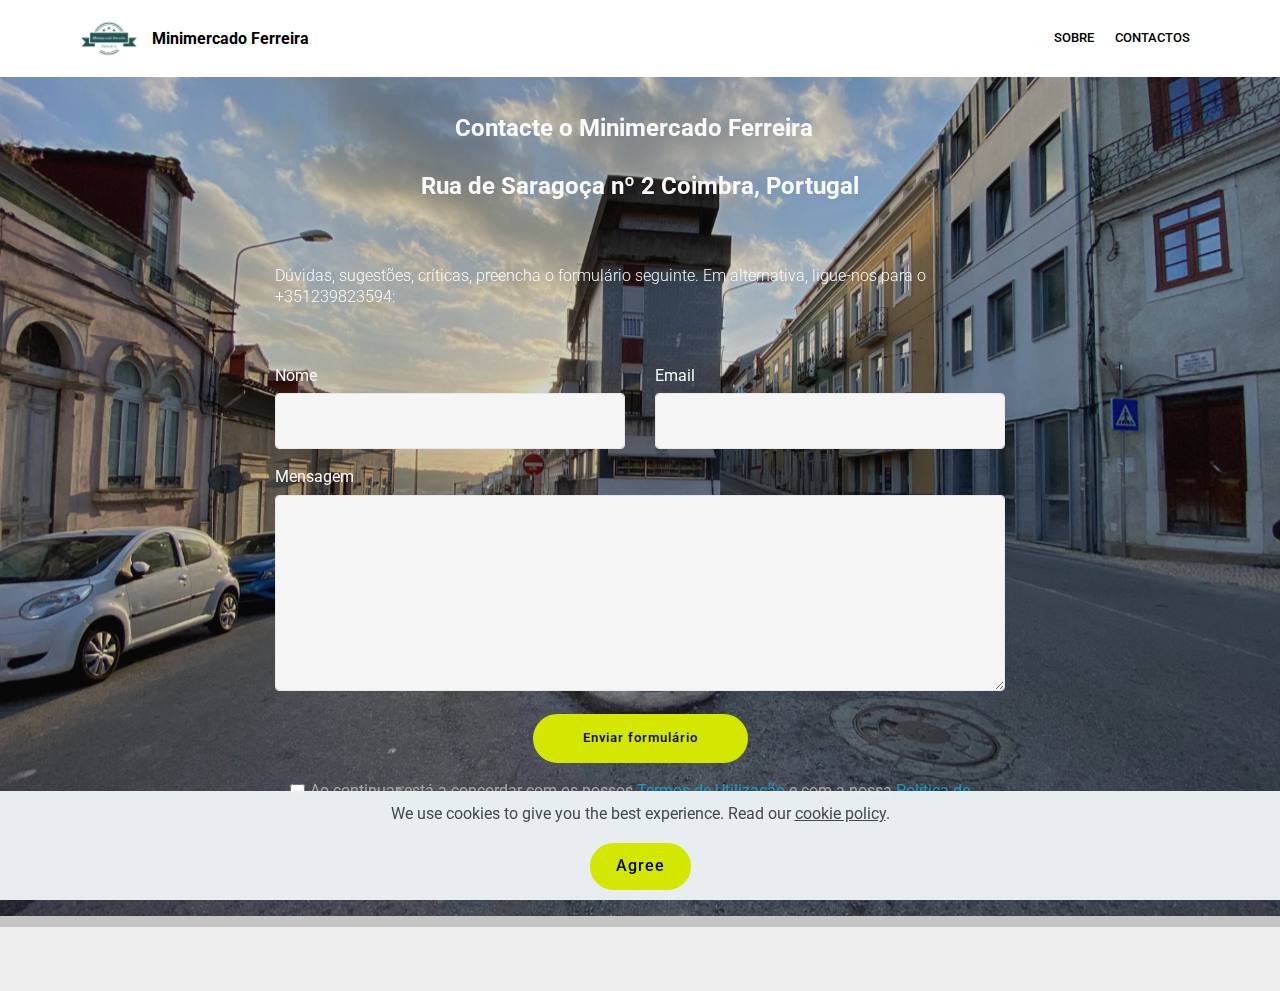
==== contactos.html @ 18414976 "google" ====
<!DOCTYPE html>
<html lang="pt"   >
<head>
  
  <meta charset="UTF-8">
  <meta http-equiv="X-UA-Compatible" content="IE=edge">
  
  <meta name="twitter:card" content="summary_large_image"/>
  <meta name="twitter:image:src" content="">
  <meta property="og:image" content="">
  <meta name="twitter:title" content="Minimercado Ferreira - Contactos">
  <meta name="viewport" content="width=device-width, initial-scale=1, minimum-scale=1">
  <link rel="shortcut icon" href="assets/images/img-8431-128x131.png" type="image/x-icon">
  <meta name="description" content="Contacte o Minimercado Ferreira - vegetais e fruta fresca, selecção de artigos de conveniência - perto de si. Rua de Saragoça 2 Coimbra">
  
  
  <title>Minimercado Ferreira - Contactos</title>
  <link rel="stylesheet" href="assets/bootstrap/css/bootstrap.min.css">
  <link rel="stylesheet" href="assets/bootstrap/css/bootstrap-grid.min.css">
  <link rel="stylesheet" href="assets/bootstrap/css/bootstrap-reboot.min.css">
  <link rel="stylesheet" href="assets/web/assets/gdpr-plugin/gdpr-styles.css">
  <link rel="stylesheet" href="assets/tether/tether.min.css">
  <link rel="stylesheet" href="assets/animatecss/animate.min.css">
  <link rel="stylesheet" href="assets/dropdown/css/style.css">
  <link rel="stylesheet" href="assets/theme/css/style.css">
  <link rel="preload" href="https://fonts.googleapis.com/css?family=Roboto:100,100i,300,300i,400,400i,500,500i,700,700i,900,900i&display=swap" as="style" onload="this.onload=null;this.rel='stylesheet'">
  <noscript><link rel="stylesheet" href="https://fonts.googleapis.com/css?family=Roboto:100,100i,300,300i,400,400i,500,500i,700,700i,900,900i&display=swap"></noscript>
  <link rel="preload" as="style" href="assets/mobirise/css/mbr-additional.css"><link rel="stylesheet" href="assets/mobirise/css/mbr-additional.css" type="text/css">
  
  
  
  
</head>
<body>

<section id='top-1'></section>



<!-- Analytics -->
 || [];
  function gtag(){dataLayer.push(arguments);}
  gtag('js', new Date());

  gtag('config', 'UA-157973566-1');
</script>
<!-- Google tag (gtag.js) -->
<script async src="https://www.googletagmanager.com/gtag/js?id=G-507NRB692E"></script>
<script>
  window.dataLayer = window.dataLayer || [];
  function gtag(){dataLayer.push(arguments);}
  gtag('js', new Date());

  gtag('config', 'G-507NRB692E');
</script>
<!-- /Analytics -->


  
  <section class="menu cid-qUtiykoFNK" once="menu" id="menu1-z">

    

    <nav class="navbar navbar-expand beta-menu navbar-dropdown align-items-center navbar-fixed-top navbar-toggleable-sm">
        <button class="navbar-toggler navbar-toggler-right" type="button" data-toggle="collapse" data-target="#navbarSupportedContent" aria-controls="navbarSupportedContent" aria-expanded="false" aria-label="Toggle navigation">
            <div class="hamburger">
                <span></span>
                <span></span>
                <span></span>
                <span></span>
            </div>
        </button>
        <div class="menu-logo">
            <div class="navbar-brand">
                <span class="navbar-logo">
                    <a href="index.html">
                         <img src="assets/images/img-8431-120x123.jpg" alt="Jejum Intermitente - Viver melhor sem dietas" title="Jejum Intermitente" style="height: 3.8rem;">
                    </a>
                </span>
                <span class="navbar-caption-wrap"><a class="navbar-caption text-black text-primary display-7" href="index.html">Minimercado Ferreira</a></span>
            </div>
        </div>
        <div class="collapse navbar-collapse" id="navbarSupportedContent">
            <ul class="navbar-nav nav-dropdown nav-right" data-app-modern-menu="true"><li class="nav-item">
                    <a class="nav-link link text-black display-4" href="https://mobirise.com">
                        </a>
                </li><li class="nav-item"><a class="nav-link link text-black display-4" href="https://mobirise.com">
                        </a></li><li class="nav-item"><a class="nav-link link text-black display-4" href="sobre.html">SOBRE</a></li><li class="nav-item"><a class="nav-link link text-black display-4" href="index.html">CONTACTOS</a></li></ul>
            
        </div>
    </nav>
</section>

<section class="mbr-section form1 cid-qVNMoufsDs mbr-parallax-background" id="form1-14">

    

    <div class="mbr-overlay" style="opacity: 0.2; background-color: rgb(33, 33, 33);">
    </div>
    <div class="container">
        <div class="row justify-content-center">
            <div class="title col-12 col-lg-8">
                <h2 class="mbr-section-title align-center pb-3 mbr-fonts-style display-5"><strong>Contacte o Minimercado Ferreira&nbsp;&nbsp;</strong><br><br><strong>Rua de Saragoça nº 2 Coimbra, Portugal</strong></h2>
                <h3 class="mbr-section-subtitle align-center mbr-light pb-3 mbr-fonts-style display-7"><br><br>Dúvidas, sugestões, críticas, preencha o formulário seguinte. Em alternativa, ligue-nos para o +351239823594:</h3>
            </div>
        </div>
    </div>
    <div class="container">
        <div class="row justify-content-center">
            <div class="media-container-column col-lg-8" data-form-type="formoid">
                    <div data-form-alert="" hidden="">Obrigado por nos contactares! Vamos responder tão breve quanto possível.</div>
            
                    <form class="mbr-form" action="https://mobirise.eu/" method="post" data-form-title="Mobirise Form"><input type="hidden" name="email" data-form-email="true" value="N82cP+bm/SzrfUp+JYvcB7x3hHBi8Z57u+Km4q+0YseP9VHyyh+hgXWK4+dr23GalfWRZd7JsqVVVc5uPX6kGUrAgstg5i/Yxz8sFJfFOpwj3t8RVfpjfH7Fbg05CJ9i">
                        <div class="row row-sm-offset">
                            <div class="col-md-4 multi-horizontal" data-for="name">
                                <div class="form-group">
                                    <label class="form-control-label mbr-fonts-style display-7" for="name-form1-14">Nome</label>
                                    <input type="text" class="form-control" name="name" data-form-field="Name" required="" id="name-form1-14">
                                </div>
                            </div>
                            <div class="col-md-4 multi-horizontal" data-for="email">
                                <div class="form-group">
                                    <label class="form-control-label mbr-fonts-style display-7" for="email-form1-14">Email</label>
                                    <input type="email" class="form-control" name="email" data-form-field="Email" required="" id="email-form1-14">
                                </div>
                            </div>
                            
                        </div>
                        <div class="form-group" data-for="message">
                            <label class="form-control-label mbr-fonts-style display-7" for="message-form1-14">Mensagem</label>
                            <textarea type="text" class="form-control" name="message" rows="7" data-form-field="Message" id="message-form1-14"></textarea>
                        </div>
            
                        <span class="input-group-btn"><button href="" type="submit" class="btn btn-primary btn-form display-4">Enviar formulário</button></span>
                    <span class="gdpr-block">
<label>
<span class="textGDPR display-7" style="color: #a7a7a7"><input type="checkbox" name="gdpr" id="gdpr-form1-14" required="">Ao continuar está a concordar com os nossos <a style="color: #149dcc; text-decoration: none;" href="termos-de-utilizacao.html">Termos de Utilização</a> e com a nossa <a style="color: #149dcc; text-decoration: none;" href="politica-de-privacidade.html"> Política de Privacidade</a>.</span>
</label>
</span></form>
            </div>
        </div>
    </div>
</section><section class="display-7" style="padding: 0;align-items: center;justify-content: center;flex-wrap: wrap;    align-content: center;display: flex;position: relative;height: 4rem;"><a href="https://mobiri.se/674684" style="flex: 1 1;height: 4rem;position: absolute;width: 100%;z-index: 1;"><img alt="" style="height: 4rem;" src="[data-uri]"></a><p style="margin: 0;text-align: center;" class="display-7">Built with Mobirise &#8204;</p><a style="z-index:1" href="https://mobirise.com/website-maker.html">Web Site Maker</a></section><script src="assets/popper/popper.min.js"></script>  <script src="assets/web/assets/jquery/jquery.min.js"></script>  <script src="assets/bootstrap/js/bootstrap.min.js"></script>  <script src="assets/web/assets/cookies-alert-plugin/cookies-alert-core.js"></script>  <script src="assets/web/assets/cookies-alert-plugin/cookies-alert-script.js"></script>  <script src="assets/tether/tether.min.js"></script>  <script src="assets/smoothscroll/smooth-scroll.js"></script>  <script src="assets/viewportchecker/jquery.viewportchecker.js"></script>  <script src="assets/dropdown/js/nav-dropdown.js"></script>  <script src="assets/dropdown/js/navbar-dropdown.js"></script>  <script src="assets/touchswipe/jquery.touch-swipe.min.js"></script>  <script src="assets/parallax/jarallax.min.js"></script>  <script src="assets/theme/js/script.js"></script>  <script src="assets/witsec-mailform/witsec-mailform.js"></script>  <script src="assets/formoid/formoid.min.js"></script>  
  
  
<input name="cookieData" type="hidden" data-cookie-customDialogSelector='null' data-cookie-colorText='#424a4d' data-cookie-colorBg='rgba(234, 239, 241, 0.99)' data-cookie-textButton='Agree' data-cookie-colorButton='' data-cookie-colorLink='#424a4d' data-cookie-underlineLink='true' data-cookie-text="We use cookies to give you the best experience. Read our <a href='privacy.html'>cookie policy</a>.">
    <input name="animation" type="hidden">
  </body>
</html>
---- assets/web/assets/gdpr-plugin/gdpr-styles.css ----
.gdpr-block {
    padding: 10px;
    font-size: 14px;
    display: block;
    width: 100%;
    text-align: center;
}
.gdpr-block.covert {
	display: none;
}
.textGDPR {
    position: relative;
}
.gdpr-block label span.textGDPR input[name='gdpr']{
    width: 15px;
    height: 15px;
    margin: 0;
    position: absolute;
    top: 3px;
    left: -20px;
}
.gdpr-block label {
    color: #a7a7a7;
    vertical-align: middle;
    user-select: none;
    margin-bottom: 0;
}
---- assets/dropdown/css/style.css ----
.navbar-dropdown {
  left: 0;
  padding: 0;
  position: absolute;
  right: 0;
  top: 0;
  transition: all 0.45s ease;
  z-index: 1030;
  background: #282828; }
  .navbar-dropdown .navbar-logo {
    margin-right: 0.8rem;
    transition: margin 0.3s ease-in-out;
    vertical-align: middle; }
    .navbar-dropdown .navbar-logo img {
      height: 3.125rem;
      transition: all 0.3s ease-in-out; }
    .navbar-dropdown .navbar-logo.mbr-iconfont {
      font-size: 3.125rem;
      line-height: 3.125rem; }
  .navbar-dropdown .navbar-caption {
    font-weight: 700;
    white-space: normal;
    vertical-align: -4px;
    line-height: 3.125rem !important; }
    .navbar-dropdown .navbar-caption, .navbar-dropdown .navbar-caption:hover {
      color: inherit;
      text-decoration: none; }
  .navbar-dropdown .mbr-iconfont + .navbar-caption {
    vertical-align: -1px; }
  .navbar-dropdown.navbar-fixed-top {
    position: fixed; }
  .navbar-dropdown .navbar-brand span {
    vertical-align: -4px; }
  .navbar-dropdown.bg-color.transparent {
    background: none; }
  .navbar-dropdown.navbar-short .navbar-brand {
    padding: 0.625rem 0; }
    .navbar-dropdown.navbar-short .navbar-brand span {
      vertical-align: -1px; }
  .navbar-dropdown.navbar-short .navbar-caption {
    line-height: 2.375rem !important;
    vertical-align: -2px; }
  .navbar-dropdown.navbar-short .navbar-logo {
    margin-right: 0.5rem; }
    .navbar-dropdown.navbar-short .navbar-logo img {
      height: 2.375rem; }
    .navbar-dropdown.navbar-short .navbar-logo.mbr-iconfont {
      font-size: 2.375rem;
      line-height: 2.375rem; }
  .navbar-dropdown.navbar-short .mbr-table-cell {
    height: 3.625rem; }
  .navbar-dropdown .navbar-close {
    left: 0.6875rem;
    position: fixed;
    top: 0.75rem;
    z-index: 1000; }
  .navbar-dropdown .hamburger-icon {
    content: "";
    display: inline-block;
    vertical-align: middle;
    width: 16px;
    -webkit-box-shadow: 0 -6px 0 1px #282828,0 0 0 1px #282828,0 6px 0 1px #282828;
    -moz-box-shadow: 0 -6px 0 1px #282828,0 0 0 1px #282828,0 6px 0 1px #282828;
    box-shadow: 0 -6px 0 1px #282828,0 0 0 1px #282828,0 6px 0 1px #282828; }

.dropdown-menu .dropdown-toggle[data-toggle="dropdown-submenu"]::after {
  border-bottom: 0.35em solid transparent;
  border-left: 0.35em solid;
  border-right: 0;
  border-top: 0.35em solid transparent;
  margin-left: 0.3rem; }

.dropdown-menu .dropdown-item:focus {
  outline: 0; }

.nav-dropdown {
  font-size: 0.75rem;
  font-weight: 500;
  height: auto !important; }
  .nav-dropdown .nav-btn {
    padding-left: 1rem; }
  .nav-dropdown .link {
    margin: .667em 1.667em;
    font-weight: 500;
    padding: 0;
    transition: color .2s ease-in-out; }
    .nav-dropdown .link.dropdown-toggle {
      margin-right: 2.583em; }
      .nav-dropdown .link.dropdown-toggle::after {
        margin-left: .25rem;
        border-top: 0.35em solid;
        border-right: 0.35em solid transparent;
        border-left: 0.35em solid transparent;
        border-bottom: 0; }
      .nav-dropdown .link.dropdown-toggle[aria-expanded="true"] {
        margin: 0;
        padding: 0.667em 3.263em  0.667em 1.667em; }
  .nav-dropdown .link::after,
  .nav-dropdown .dropdown-item::after {
    color: inherit; }
  .nav-dropdown .btn {
    font-size: 0.75rem;
    font-weight: 700;
    letter-spacing: 0;
    margin-bottom: 0;
    padding-left: 1.25rem;
    padding-right: 1.25rem; }
  .nav-dropdown .dropdown-menu {
    border-radius: 0;
    border: 0;
    left: 0;
    margin: 0;
    padding-bottom: 1.25rem;
    padding-top: 1.25rem;
    position: relative; }
  .nav-dropdown .dropdown-submenu {
    margin-left: 0.125rem;
    top: 0; }
  .nav-dropdown .dropdown-item {
    font-weight: 500;
    line-height: 2;
    padding: 0.3846em 4.615em 0.3846em 1.5385em;
    position: relative;
    transition: color .2s ease-in-out, background-color .2s ease-in-out; }
    .nav-dropdown .dropdown-item::after {
      margin-top: -0.3077em;
      position: absolute;
      right: 1.1538em;
      top: 50%; }
    .nav-dropdown .dropdown-item:focus, .nav-dropdown .dropdown-item:hover {
      background: none; }

@media (max-width: 767px) {
  .nav-dropdown.navbar-toggleable-sm {
    bottom: 0;
    display: none;
    left: 0;
    overflow-x: hidden;
    position: fixed;
    top: 0;
    transform: translateX(-100%);
    -ms-transform: translateX(-100%);
    -webkit-transform: translateX(-100%);
    width: 18.75rem;
    z-index: 999; } }
.nav-dropdown.navbar-toggleable-xl {
  bottom: 0;
  display: none;
  left: 0;
  overflow-x: hidden;
  position: fixed;
  top: 0;
  transform: translateX(-100%);
  -ms-transform: translateX(-100%);
  -webkit-transform: translateX(-100%);
  width: 18.75rem;
  z-index: 999; }

.nav-dropdown-sm {
  display: block !important;
  overflow-x: hidden;
  overflow: auto;
  padding-top: 3.875rem; }
  .nav-dropdown-sm::after {
    content: "";
    display: block;
    height: 3rem;
    width: 100%; }
  .nav-dropdown-sm.collapse.in ~ .navbar-close {
    display: block !important; }
  .nav-dropdown-sm.collapsing, .nav-dropdown-sm.collapse.in {
    transform: translateX(0);
    -ms-transform: translateX(0);
    -webkit-transform: translateX(0);
    transition: all 0.25s ease-out;
    -webkit-transition: all 0.25s ease-out;
    background: #282828; }
  .nav-dropdown-sm.collapsing[aria-expanded="false"] {
    transform: translateX(-100%);
    -ms-transform: translateX(-100%);
    -webkit-transform: translateX(-100%); }
  .nav-dropdown-sm .nav-item {
    display: block;
    margin-left: 0 !important;
    padding-left: 0; }
  .nav-dropdown-sm .link,
  .nav-dropdown-sm .dropdown-item {
    border-top: 1px dotted rgba(255, 255, 255, 0.1);
    font-size: 0.8125rem;
    line-height: 1.6;
    margin: 0 !important;
    padding: 0.875rem 2.4rem 0.875rem 1.5625rem !important;
    position: relative;
    white-space: normal; }
    .nav-dropdown-sm .link:focus, .nav-dropdown-sm .link:hover,
    .nav-dropdown-sm .dropdown-item:focus,
    .nav-dropdown-sm .dropdown-item:hover {
      background: rgba(0, 0, 0, 0.2) !important;
      color: #c0a375; }
  .nav-dropdown-sm .nav-btn {
    position: relative;
    padding: 1.5625rem 1.5625rem 0 1.5625rem; }
    .nav-dropdown-sm .nav-btn::before {
      border-top: 1px dotted rgba(255, 255, 255, 0.1);
      content: "";
      left: 0;
      position: absolute;
      top: 0;
      width: 100%; }
    .nav-dropdown-sm .nav-btn + .nav-btn {
      padding-top: 0.625rem; }
      .nav-dropdown-sm .nav-btn + .nav-btn::before {
        display: none; }
  .nav-dropdown-sm .btn {
    padding: 0.625rem 0; }
  .nav-dropdown-sm .dropdown-toggle[data-toggle="dropdown-submenu"]::after {
    margin-left: .25rem;
    border-top: 0.35em solid;
    border-right: 0.35em solid transparent;
    border-left: 0.35em solid transparent;
    border-bottom: 0; }
  .nav-dropdown-sm .dropdown-toggle[data-toggle="dropdown-submenu"][aria-expanded="true"]::after {
    border-top: 0;
    border-right: 0.35em solid transparent;
    border-left: 0.35em solid transparent;
    border-bottom: 0.35em solid; }
  .nav-dropdown-sm .dropdown-menu {
    margin: 0;
    padding: 0;
    position: relative;
    top: 0;
    left: 0;
    width: 100%;
    border: 0;
    float: none;
    border-radius: 0;
    background: none; }
  .nav-dropdown-sm .dropdown-submenu {
    left: 100%;
    margin-left: 0.125rem;
    margin-top: -1.25rem;
    top: 0; }

.navbar-toggleable-sm .nav-dropdown .dropdown-menu {
  position: absolute; }

.navbar-toggleable-sm .nav-dropdown .dropdown-submenu {
  left: 100%;
  margin-left: 0.125rem;
  margin-top: -1.25rem;
  top: 0; }

.navbar-toggleable-sm.opened .nav-dropdown .dropdown-menu {
  position: relative; }

.navbar-toggleable-sm.opened .nav-dropdown .dropdown-submenu {
  left: 0;
  margin-left: 00rem;
  margin-top: 0rem;
  top: 0; }

.is-builder .nav-dropdown.collapsing {
  transition: none !important; }

/*# sourceMappingURL=style.css.map */
---- assets/theme/css/style.css ----
/*!
 * Mobirise v4 theme (https://mobirise.com/)
 * Copyright 2017 Mobirise
 */
section {
  background-color: #eeeeee;
}

.form-control:focus {
  box-shadow: none;
}

:focus {
  outline: none;
}

body {
  font-style: normal;
  line-height: 1.5;
}

section,
.container,
.container-fluid {
  position: relative;
  word-wrap: break-word;
}

a.mbr-iconfont:hover {
  text-decoration: none;
}

.article .lead p,
.article .lead ul,
.article .lead ol,
.article .lead pre,
.article .lead blockquote {
  margin-bottom: 0;
}

ul,
ol,
pre,
blockquote {
  margin-bottom: 2.3125rem;
}

pre {
  background: #f4f4f4;
  padding: 10px 24px;
  white-space: pre-wrap;
}

.inactive {
  -webkit-user-select: none;
  -moz-user-select: none;
  -ms-user-select: none;
  user-select: none;
  pointer-events: none;
  -webkit-user-drag: none;
  user-drag: none;
}

.mbr-section__comments .row {
  justify-content: center;
  -webkit-justify-content: center;
}

a {
  font-style: normal;
  font-weight: 400;
  cursor: pointer;
}

a, a:hover {
  text-decoration: none;
}

figure {
  margin-bottom: 0;
}

body {
  color: #232323;
}

h1,
h2,
h3,
h4,
h5,
h6,
.h1,
.h2,
.h3,
.h4,
.h5,
.h6,
.display-1,
.display-2,
.display-3,
.display-4 {
  line-height: 1;
  word-break: break-word;
  word-wrap: break-word;
}

.mbr-section-title {
  font-style: normal;
  line-height: 1.2;
}

.mbr-section-subtitle {
  line-height: 1.3;
}

.mbr-text {
  font-style: normal;
  line-height: 1.6;
}

b,
strong {
  font-weight: bold;
}

blockquote {
  padding: 10px 0 10px 20px;
  position: relative;
  border-left: 2px solid;
  border-color: #ff3366;
}

input:-webkit-autofill, input:-webkit-autofill:hover, input:-webkit-autofill:focus, input:-webkit-autofill:active {
  transition-delay: 9999s;
  transition-property: background-color, color;
}

textarea[type='hidden'] {
  display: none;
}

body {
  position: relative;
}

section {
  background-position: 50% 50%;
  background-repeat: no-repeat;
  background-size: cover;
}

section .mbr-background-video,
section .mbr-background-video-preview {
  position: absolute;
  bottom: 0;
  left: 0;
  right: 0;
  top: 0;
}

.hidden {
  visibility: hidden;
}

.mbr-z-index20 {
  z-index: 20;
}

/*! Base colors */
.mbr-white {
  color: #ffffff;
}

.mbr-black {
  color: #000000;
}

.mbr-bg-white {
  background-color: #ffffff;
}

.mbr-bg-black {
  background-color: #000000;
}

/*! Text-aligns */
.align-left {
  text-align: left;
}

.align-center {
  text-align: center;
}

.align-right {
  text-align: right;
}

@media (max-width: 767px) {
  .align-left,
  .align-center,
  .align-right,
  .mbr-section-btn,
  .mbr-section-title {
    text-align: center;
  }
}

/*! Font-weight  */
.mbr-light {
  font-weight: 300;
}

.mbr-regular {
  font-weight: 400;
}

.mbr-semibold {
  font-weight: 500;
}

.mbr-bold {
  font-weight: 700;
}

/*! Media  */
.media-size-item {
  -moz-flex: 1 1 auto;
  -o-flex: 1 1 auto;
  flex: 1 1 auto;
}

.media-content {
  flex-basis: 100%;
}

.media-container-row {
  display: flex;
  flex-direction: row;
  flex-wrap: wrap;
  justify-content: center;
  align-content: center;
  align-items: start;
}

.media-container-row .media-size-item {
  width: 400px;
}

.media-container-column {
  display: flex;
  flex-direction: column;
  flex-wrap: wrap;
  justify-content: center;
  align-content: center;
  align-items: stretch;
}

.media-container-column > * {
  width: 100%;
}

@media (min-width: 992px) {
  .media-container-row {
    flex-wrap: nowrap;
  }
}

figure {
  overflow: hidden;
}

figure[mbr-media-size] {
  transition: width 0.1s;
}

.mbr-figure img,
.mbr-figure iframe {
  display: block;
  width: 100%;
}

.card {
  background-color: transparent;
  border: none;
}

.card-box {
  width: 100%;
}

.card-img {
  text-align: center;
  flex-shrink: 0;
  -webkit-flex-shrink: 0;
}

.media {
  max-width: 100%;
  margin: 0 auto;
}

.mbr-figure {
  -ms-grid-row-align: center;
  align-self: center;
}

.media-container > div {
  max-width: 100%;
}

.mbr-figure img,
.card-img img {
  width: 100%;
}

@media (max-width: 991px) {
  .media-size-item {
    width: auto !important;
  }
  .media {
    width: auto;
  }
  .mbr-figure {
    width: 100% !important;
  }
}

/*! Buttons */
.btn {
  font-weight: 500;
  border-width: 2px;
  font-style: normal;
  letter-spacing: 1px;
  margin: .4rem .8rem;
  white-space: normal;
  transition: all .3s ease-in-out;
  display: inline-flex;
  align-items: center;
  justify-content: center;
  word-break: break-word;
  -webkit-align-items: center;
  -webkit-justify-content: center;
  display: -webkit-inline-flex;
}

.btn-sm {
  font-weight: 500;
  letter-spacing: 1px;
  transition: all .3s ease-in-out;
}

.btn-md {
  font-weight: 500;
  letter-spacing: 1px;
  margin: .4rem .8rem !important;
  transition: all .3s ease-in-out;
}

.btn-lg {
  font-weight: 500;
  letter-spacing: 1px;
  margin: .4rem .8rem !important;
  transition: all .3s ease-in-out;
}

.mbr-section-btn {
  margin-left: -0.25rem;
  margin-right: -0.25rem;
  font-size: 0;
}

nav .mbr-section-btn {
  margin-left: 0rem;
  margin-right: 0rem;
}

.btn-form {
  border-radius: 0;
}

.btn-form:hover {
  cursor: pointer;
}

/*! Btn icon margin */
.btn .mbr-iconfont,
.btn.btn-sm .mbr-iconfont {
  cursor: pointer;
  margin-right: 0.5rem;
}

.btn.btn-md .mbr-iconfont,
.btn.btn-md .mbr-iconfont {
  margin-right: 0.8rem;
}

.mbr-regular {
  font-weight: 400;
}

.mbr-semibold {
  font-weight: 500;
}

.mbr-bold {
  font-weight: 700;
}

[type='submit'] {
  -webkit-appearance: none;
}

/*! Full-screen */
.mbr-fullscreen .mbr-overlay {
  min-height: 100vh;
}

.mbr-fullscreen {
  display: flex;
  display: -moz-flex;
  display: -ms-flex;
  display: -o-flex;
  align-items: center;
  -webkit-align-items: center;
  min-height: 100vh;
  padding-top: 3rem;
  padding-bottom: 3rem;
}

/*! Map */
.map {
  height: 25rem;
  position: relative;
}

.map iframe {
  width: 100%;
  height: 100%;
}

.mbr-overlay {
  background-color: #000;
  bottom: 0;
  left: 0;
  opacity: .5;
  position: absolute;
  right: 0;
  top: 0;
  z-index: 0;
  pointer-events: none;
}

/* Form */
blockquote {
  font-style: italic;
  padding: 10px 0 10px 20px;
  font-size: 1.09rem;
  position: relative;
  border-width: 3px;
}

.form-control {
  background-color: #f5f5f5;
  box-shadow: none;
  color: #565656;
  line-height: 1.43;
  min-height: 3.5em;
  padding: 1.07em .5em;
}

.form-control, .form-control:focus {
  border: 1px solid #e8e8e8;
}

.form-active .form-control:invalid {
  border-color: red;
}

.form-control-label {
  position: relative;
  cursor: pointer;
  margin-bottom: .357em;
  padding: 0;
}

.alert {
  color: #ffffff;
  border-radius: 0;
  border: 0;
  font-size: .875rem;
  line-height: 1.5;
  margin-bottom: 1.875rem;
  padding: 1.25rem;
  position: relative;
}

.alert.alert-form::after {
  background-color: inherit;
  bottom: -7px;
  content: "";
  display: block;
  height: 14px;
  left: 50%;
  margin-left: -7px;
  position: absolute;
  transform: rotate(45deg);
  width: 14px;
  -webkit-transform: rotate(45deg);
}

.form-asterisk {
  font-family: initial;
  position: absolute;
  top: -2px;
  font-weight: normal;
}

/*! Scroll to top arrow */
#scrollToTop a i:before {
  content: '';
  position: absolute;
  height: 40%;
  top: 25%;
  background: #fff;
  width: 2px;
  left: calc(50% - 1px);
}

#scrollToTop a i:after {
  content: '';
  position: absolute;
  display: block;
  border-top: 2px solid #fff;
  border-right: 2px solid #fff;
  width: 40%;
  height: 40%;
  left: 30%;
  bottom: 30%;
  transform: rotate(135deg);
  -webkit-transform: rotate(135deg);
}

.mbr-arrow-up {
  bottom: 25px;
  right: 90px;
  position: fixed;
  text-align: right;
  z-index: 5000;
  color: #ffffff;
  font-size: 32px;
  transform: rotate(180deg);
  -webkit-transform: rotate(180deg);
}

.mbr-arrow-up a {
  background: rgba(0, 0, 0, 0.2);
  border-radius: 3px;
  color: #fff;
  display: inline-block;
  height: 60px;
  width: 60px;
  outline-style: none !important;
  position: relative;
  text-decoration: none;
  transition: all 0.3s ease-in-out;
  cursor: pointer;
  text-align: center;
}

.mbr-arrow-up a:hover {
  background-color: rgba(0, 0, 0, 0.4);
}

.mbr-arrow-up a i {
  line-height: 60px;
}

.mbr-arrow-up-icon {
  display: block;
  color: #fff;
}

.mbr-arrow-up-icon::before {
  content: '\203a';
  display: inline-block;
  font-family: serif;
  font-size: 32px;
  line-height: 1;
  font-style: normal;
  position: relative;
  top: 6px;
  left: -4px;
  -webkit-transform: rotate(-90deg);
  transform: rotate(-90deg);
}

/*! Arrow Down */
.mbr-arrow {
  position: absolute;
  bottom: 45px;
  left: 50%;
  width: 60px;
  height: 60px;
  cursor: pointer;
  background-color: rgba(80, 80, 80, 0.5);
  border-radius: 50%;
  -webkit-transform: translateX(-50%);
  transform: translateX(-50%);
}

.mbr-arrow > a {
  display: inline-block;
  text-decoration: none;
  outline-style: none;
  -webkit-animation: arrowdown 1.7s ease-in-out infinite;
  animation: arrowdown 1.7s ease-in-out infinite;
}

.mbr-arrow > a > i {
  position: absolute;
  top: -2px;
  left: 15px;
  font-size: 2rem;
}

@keyframes arrowdown {
  0% {
    transform: translateY(0px);
    -webkit-transform: translateY(0px);
  }
  50% {
    transform: translateY(-5px);
    -webkit-transform: translateY(-5px);
  }
  100% {
    transform: translateY(0px);
    -webkit-transform: translateY(0px);
  }
}

@-webkit-keyframes arrowdown {
  0% {
    transform: translateY(0px);
    -webkit-transform: translateY(0px);
  }
  50% {
    transform: translateY(-5px);
    -webkit-transform: translateY(-5px);
  }
  100% {
    transform: translateY(0px);
    -webkit-transform: translateY(0px);
  }
}

@media (max-width: 500px) {
  .mbr-arrow-up {
    left: 50%;
    right: auto;
    transform: translateX(-50%) rotate(180deg);
    -webkit-transform: translateX(-50%) rotate(180deg);
  }
}

/*Gradients animation*/
@keyframes gradient-animation {
  from {
    background-position: 0% 100%;
    -webkit-animation-timing-function: ease-in-out;
            animation-timing-function: ease-in-out;
  }
  to {
    background-position: 100% 0%;
    -webkit-animation-timing-function: ease-in-out;
            animation-timing-function: ease-in-out;
  }
}

@-webkit-keyframes gradient-animation {
  from {
    background-position: 0% 100%;
    -webkit-animation-timing-function: ease-in-out;
            animation-timing-function: ease-in-out;
  }
  to {
    background-position: 100% 0%;
    -webkit-animation-timing-function: ease-in-out;
            animation-timing-function: ease-in-out;
  }
}

.bg-gradient {
  background-size: 200% 200%;
  animation: gradient-animation 5s infinite alternate;
  -webkit-animation: gradient-animation 5s infinite alternate;
}

.menu .navbar-brand {
  display: -webkit-flex;
}

.menu .navbar-brand span {
  display: flex;
  display: -webkit-flex;
}

.menu .navbar-brand .navbar-caption-wrap {
  display: -webkit-flex;
}

.menu .navbar-brand .navbar-logo img {
  display: -webkit-flex;
}

@media (min-width: 768px) and (max-width: 1023px) {
  .menu .navbar-toggleable-sm .navbar-nav {
    display: -ms-flexbox;
  }
}

@media (max-width: 1023px) {
  .menu .navbar-collapse {
    max-height: 93.5vh;
  }
  .menu .navbar-collapse.show {
    overflow: auto;
  }
}

@media (min-width: 1024px) {
  .menu .navbar-nav.nav-dropdown {
    display: -webkit-flex;
  }
  .menu .navbar-toggleable-sm .navbar-collapse {
    display: -webkit-flex !important;
  }
  .menu .collapsed .navbar-collapse {
    max-height: 93.5vh;
  }
  .menu .collapsed .navbar-collapse.show {
    overflow: auto;
  }
}

@media (max-width: 767px) {
  .menu .navbar-collapse {
    max-height: 80vh;
  }
}

/* Others*/
.note-check a[data-value=Rubik] {
  font-style: normal;
}

.mbr-arrow a {
  color: #ffffff;
}

@media (max-width: 767px) {
  .mbr-arrow {
    display: none;
  }
}

.navbar {
  display: -webkit-flex;
  -webkit-flex-wrap: wrap;
  -webkit-align-items: center;
  -webkit-justify-content: space-between;
}

.navbar-collapse {
  -webkit-flex-basis: 100%;
  -webkit-flex-grow: 1;
  -webkit-align-items: center;
}

.nav-dropdown .link {
  padding: 0.667em 1.667em !important;
  margin: 0 !important;
}

.nav {
  display: -webkit-flex;
  -webkit-flex-wrap: wrap;
}

.row {
  display: -webkit-flex;
  -webkit-flex-wrap: wrap;
}

.justify-content-center {
  -webkit-justify-content: center;
}

.form-inline {
  display: -webkit-flex;
  -webkit-align-items: center;
}

.card-wrapper {
  -webkit-flex: 1;
}

.carousel-control {
  z-index: 10;
  display: -webkit-flex;
  -webkit-align-items: center;
  -webkit-justify-content: center;
}

.carousel-controls {
  display: -webkit-flex;
}

.media {
  display: -webkit-flex;
}

.form-group:focus {
  outline: none;
}

.jq-selectbox__select {
  padding: 1.07em 0.5em;
  position: absolute;
  top: 0;
  left: 0;
  width: 100%;
}

.jq-selectbox__dropdown {
  position: absolute;
  top: 100%;
  left: 0 !important;
  width: 100% !important;
}

.jq-selectbox__trigger-arrow {
  -webkit-transform: translateY(-50%);
          transform: translateY(-50%);
}

.jq-selectbox li {
  padding: 1.07em 0.5em;
}

input[type='range'] {
  padding-left: 0 !important;
  padding-right: 0 !important;
}

.modal-dialog,
.modal-content {
  height: 100%;
}

.modal-dialog .carousel-inner {
  height: calc(100vh - 1.75rem);
}

@media (max-width: 575px) {
  .modal-dialog .carousel-inner {
    height: calc(100vh - 1rem);
  }
}

.carousel-item {
  text-align: center;
}

.carousel-item img {
  margin: auto;
}

.navbar-toggler {
  align-self: flex-start;
  padding: 0.25rem 0.75rem;
  font-size: 1.25rem;
  line-height: 1;
  background: transparent;
  border: 1px solid transparent;
  border-radius: 0.25rem;
}

.navbar-toggler:focus,
.navbar-toggler:hover {
  text-decoration: none;
}

.navbar-toggler-icon {
  display: inline-block;
  width: 1.5em;
  height: 1.5em;
  vertical-align: middle;
  content: '';
  background: no-repeat center center;
  background-size: 100% 100%;
}

.navbar-toggler-left {
  position: absolute;
  left: 1rem;
}

.navbar-toggler-right {
  position: absolute;
  right: 1rem;
}

@media (max-width: 575px) {
  .navbar-toggleable .navbar-nav .dropdown-menu {
    position: static;
    float: none;
  }
  .navbar-toggleable > .container {
    padding-right: 0;
    padding-left: 0;
  }
}

@media (min-width: 576px) {
  .navbar-toggleable {
    flex-direction: row;
    flex-wrap: nowrap;
    align-items: center;
  }
  .navbar-toggleable .navbar-nav {
    flex-direction: row;
  }
  .navbar-toggleable .navbar-nav .nav-link {
    padding-right: 0.5rem;
    padding-left: 0.5rem;
  }
  .navbar-toggleable > .container {
    display: flex;
    flex-wrap: nowrap;
    align-items: center;
  }
  .navbar-toggleable .navbar-collapse {
    display: flex !important;
    width: 100%;
  }
  .navbar-toggleable .navbar-toggler {
    display: none;
  }
}

@media (max-width: 767px) {
  .navbar-toggleable-sm .navbar-nav .dropdown-menu {
    position: static;
    float: none;
  }
  .navbar-toggleable-sm > .container {
    padding-right: 0;
    padding-left: 0;
  }
}

@media (min-width: 768px) {
  .navbar-toggleable-sm {
    flex-direction: row;
    flex-wrap: nowrap;
    align-items: center;
  }
  .navbar-toggleable-sm .navbar-nav {
    flex-direction: row;
  }
  .navbar-toggleable-sm .navbar-nav .nav-link {
    padding-right: 0.5rem;
    padding-left: 0.5rem;
  }
  .navbar-toggleable-sm > .container {
    display: flex;
    flex-wrap: nowrap;
    align-items: center;
  }
  .navbar-toggleable-sm .navbar-collapse {
    display: none;
    width: 100%;
  }
  .navbar-toggleable-sm .navbar-toggler {
    display: none;
  }
}

@media (max-width: 1023px) {
  .navbar-toggleable-md .navbar-nav .dropdown-menu {
    position: static;
    float: none;
  }
  .navbar-toggleable-md > .container {
    padding-right: 0;
    padding-left: 0;
  }
}

@media (min-width: 1024px) {
  .navbar-toggleable-md {
    flex-direction: row;
    flex-wrap: nowrap;
    align-items: center;
  }
  .navbar-toggleable-md .navbar-nav {
    flex-direction: row;
  }
  .navbar-toggleable-md .navbar-nav .nav-link {
    padding-right: 0.5rem;
    padding-left: 0.5rem;
  }
  .navbar-toggleable-md > .container {
    display: flex;
    flex-wrap: nowrap;
    align-items: center;
  }
  .navbar-toggleable-md .navbar-collapse {
    display: flex !important;
    width: 100%;
  }
  .navbar-toggleable-md .navbar-toggler {
    display: none;
  }
}

@media (max-width: 1199px) {
  .navbar-toggleable-lg .navbar-nav .dropdown-menu {
    position: static;
    float: none;
  }
  .navbar-toggleable-lg > .container {
    padding-right: 0;
    padding-left: 0;
  }
}

@media (min-width: 1200px) {
  .navbar-toggleable-lg {
    flex-direction: row;
    flex-wrap: nowrap;
    align-items: center;
  }
  .navbar-toggleable-lg .navbar-nav {
    flex-direction: row;
  }
  .navbar-toggleable-lg .navbar-nav .nav-link {
    padding-right: 0.5rem;
    padding-left: 0.5rem;
  }
  .navbar-toggleable-lg > .container {
    display: flex;
    flex-wrap: nowrap;
    align-items: center;
  }
  .navbar-toggleable-lg .navbar-collapse {
    display: flex !important;
    width: 100%;
  }
  .navbar-toggleable-lg .navbar-toggler {
    display: none;
  }
}

.navbar-toggleable-xl {
  flex-direction: row;
  flex-wrap: nowrap;
  align-items: center;
}

.navbar-toggleable-xl .navbar-nav .dropdown-menu {
  position: static;
  float: none;
}

.navbar-toggleable-xl > .container {
  padding-right: 0;
  padding-left: 0;
}

.navbar-toggleable-xl .navbar-nav {
  flex-direction: row;
}

.navbar-toggleable-xl .navbar-nav .nav-link {
  padding-right: 0.5rem;
  padding-left: 0.5rem;
}

.navbar-toggleable-xl > .container {
  display: flex;
  flex-wrap: nowrap;
  align-items: center;
}

.navbar-toggleable-xl .navbar-collapse {
  display: flex !important;
  width: 100%;
}

.navbar-toggleable-xl .navbar-toggler {
  display: none;
}

.card-img {
  width: auto;
}

.menu .navbar.collapsed:not(.beta-menu) {
  flex-direction: column;
}

.carousel-item.active,
.carousel-item-next,
.carousel-item-prev {
  display: flex;
}

.note-air-layout .dropup .dropdown-menu,
.note-air-layout .navbar-fixed-bottom .dropdown .dropdown-menu {
  bottom: initial !important;
}

html,
body {
  height: auto;
  min-height: 100vh;
}

.dropup .dropdown-toggle::after {
  display: none;
}
.engine {
	position: absolute;
	text-indent: -2400px;
	text-align: center;
	padding: 0;
	top: 0;
	left: -2400px;
}
---- assets/mobirise/css/mbr-additional.css ----
body {
  font-family: Rubik;
}
.display-1 {
  font-family: 'Roboto', sans-serif;
  font-size: 4.25rem;
  font-display: swap;
}
.display-1 > .mbr-iconfont {
  font-size: 6.8rem;
}
.display-2 {
  font-family: 'Roboto', sans-serif;
  font-size: 3rem;
  font-display: swap;
}
.display-2 > .mbr-iconfont {
  font-size: 4.8rem;
}
.display-4 {
  font-family: 'Roboto', sans-serif;
  font-size: 0.8rem;
  font-display: swap;
}
.display-4 > .mbr-iconfont {
  font-size: 1.28rem;
}
.display-5 {
  font-family: 'Roboto', sans-serif;
  font-size: 1.5rem;
  font-display: swap;
}
.display-5 > .mbr-iconfont {
  font-size: 2.4rem;
}
.display-7 {
  font-family: 'Roboto', sans-serif;
  font-size: 1rem;
  font-display: swap;
}
.display-7 > .mbr-iconfont {
  font-size: 1.6rem;
}
/* ---- Fluid typography for mobile devices ---- */
/* 1.4 - font scale ratio ( bootstrap == 1.42857 ) */
/* 100vw - current viewport width */
/* (48 - 20)  48 == 48rem == 768px, 20 == 20rem == 320px(minimal supported viewport) */
/* 0.65 - min scale variable, may vary */
@media (max-width: 768px) {
  .display-1 {
    font-size: 3.4rem;
    font-size: calc( 2.1374999999999997rem + (4.25 - 2.1374999999999997) * ((100vw - 20rem) / (48 - 20)));
    line-height: calc( 1.4 * (2.1374999999999997rem + (4.25 - 2.1374999999999997) * ((100vw - 20rem) / (48 - 20))));
  }
  .display-2 {
    font-size: 2.4rem;
    font-size: calc( 1.7rem + (3 - 1.7) * ((100vw - 20rem) / (48 - 20)));
    line-height: calc( 1.4 * (1.7rem + (3 - 1.7) * ((100vw - 20rem) / (48 - 20))));
  }
  .display-4 {
    font-size: 0.64rem;
    font-size: calc( 0.93rem + (0.8 - 0.93) * ((100vw - 20rem) / (48 - 20)));
    line-height: calc( 1.4 * (0.93rem + (0.8 - 0.93) * ((100vw - 20rem) / (48 - 20))));
  }
  .display-5 {
    font-size: 1.2rem;
    font-size: calc( 1.175rem + (1.5 - 1.175) * ((100vw - 20rem) / (48 - 20)));
    line-height: calc( 1.4 * (1.175rem + (1.5 - 1.175) * ((100vw - 20rem) / (48 - 20))));
  }
}
/* Buttons */
.btn {
  padding: 1rem 3rem;
  border-radius: 3px;
}
.btn-sm {
  padding: 0.6rem 1.5rem;
  border-radius: 3px;
}
.btn-md {
  padding: 1rem 3rem;
  border-radius: 3px;
}
.btn-lg {
  padding: 1.2rem 3.2rem;
  border-radius: 3px;
}
.bg-primary {
  background-color: #d4e700 !important;
}
.bg-success {
  background-color: #d4e700 !important;
}
.bg-info {
  background-color: #82786e !important;
}
.bg-warning {
  background-color: #879a9f !important;
}
.bg-danger {
  background-color: #b1a374 !important;
}
.btn-primary,
.btn-primary:active {
  background-color: #d4e700 !important;
  border-color: #d4e700 !important;
  color: #000000 !important;
}
.btn-primary:hover,
.btn-primary:focus,
.btn-primary.focus,
.btn-primary.active {
  color: #000000 !important;
  background-color: #8e9b00 !important;
  border-color: #8e9b00 !important;
}
.btn-primary.disabled,
.btn-primary:disabled {
  color: #000000 !important;
  background-color: #8e9b00 !important;
  border-color: #8e9b00 !important;
}
.btn-secondary,
.btn-secondary:active {
  background-color: #fafafa !important;
  border-color: #fafafa !important;
  color: #7a7a7a !important;
}
.btn-secondary:hover,
.btn-secondary:focus,
.btn-secondary.focus,
.btn-secondary.active {
  color: #7a7a7a !important;
  background-color: #d4d4d4 !important;
  border-color: #d4d4d4 !important;
}
.btn-secondary.disabled,
.btn-secondary:disabled {
  color: #7a7a7a !important;
  background-color: #d4d4d4 !important;
  border-color: #d4d4d4 !important;
}
.btn-info,
.btn-info:active {
  background-color: #82786e !important;
  border-color: #82786e !important;
  color: #ffffff !important;
}
.btn-info:hover,
.btn-info:focus,
.btn-info.focus,
.btn-info.active {
  color: #ffffff !important;
  background-color: #59524b !important;
  border-color: #59524b !important;
}
.btn-info.disabled,
.btn-info:disabled {
  color: #ffffff !important;
  background-color: #59524b !important;
  border-color: #59524b !important;
}
.btn-success,
.btn-success:active {
  background-color: #d4e700 !important;
  border-color: #d4e700 !important;
  color: #000000 !important;
}
.btn-success:hover,
.btn-success:focus,
.btn-success.focus,
.btn-success.active {
  color: #000000 !important;
  background-color: #8e9b00 !important;
  border-color: #8e9b00 !important;
}
.btn-success.disabled,
.btn-success:disabled {
  color: #000000 !important;
  background-color: #8e9b00 !important;
  border-color: #8e9b00 !important;
}
.btn-warning,
.btn-warning:active {
  background-color: #879a9f !important;
  border-color: #879a9f !important;
  color: #ffffff !important;
}
.btn-warning:hover,
.btn-warning:focus,
.btn-warning.focus,
.btn-warning.active {
  color: #ffffff !important;
  background-color: #617479 !important;
  border-color: #617479 !important;
}
.btn-warning.disabled,
.btn-warning:disabled {
  color: #ffffff !important;
  background-color: #617479 !important;
  border-color: #617479 !important;
}
.btn-danger,
.btn-danger:active {
  background-color: #b1a374 !important;
  border-color: #b1a374 !important;
  color: #ffffff !important;
}
.btn-danger:hover,
.btn-danger:focus,
.btn-danger.focus,
.btn-danger.active {
  color: #ffffff !important;
  background-color: #8b7d4e !important;
  border-color: #8b7d4e !important;
}
.btn-danger.disabled,
.btn-danger:disabled {
  color: #ffffff !important;
  background-color: #8b7d4e !important;
  border-color: #8b7d4e !important;
}
.btn-white {
  color: #333333 !important;
}
.btn-white,
.btn-white:active {
  background-color: #ffffff !important;
  border-color: #ffffff !important;
  color: #808080 !important;
}
.btn-white:hover,
.btn-white:focus,
.btn-white.focus,
.btn-white.active {
  color: #808080 !important;
  background-color: #d9d9d9 !important;
  border-color: #d9d9d9 !important;
}
.btn-white.disabled,
.btn-white:disabled {
  color: #808080 !important;
  background-color: #d9d9d9 !important;
  border-color: #d9d9d9 !important;
}
.btn-black,
.btn-black:active {
  background-color: #333333 !important;
  border-color: #333333 !important;
  color: #ffffff !important;
}
.btn-black:hover,
.btn-black:focus,
.btn-black.focus,
.btn-black.active {
  color: #ffffff !important;
  background-color: #0d0d0d !important;
  border-color: #0d0d0d !important;
}
.btn-black.disabled,
.btn-black:disabled {
  color: #ffffff !important;
  background-color: #0d0d0d !important;
  border-color: #0d0d0d !important;
}
.btn-primary-outline,
.btn-primary-outline:active {
  background: none;
  border-color: #768100;
  color: #768100;
}
.btn-primary-outline:hover,
.btn-primary-outline:focus,
.btn-primary-outline.focus,
.btn-primary-outline.active {
  color: #000000;
  background-color: #d4e700;
  border-color: #d4e700;
}
.btn-primary-outline.disabled,
.btn-primary-outline:disabled {
  color: #000000 !important;
  background-color: #d4e700 !important;
  border-color: #d4e700 !important;
}
.btn-secondary-outline,
.btn-secondary-outline:active {
  background: none;
  border-color: #c7c7c7;
  color: #c7c7c7;
}
.btn-secondary-outline:hover,
.btn-secondary-outline:focus,
.btn-secondary-outline.focus,
.btn-secondary-outline.active {
  color: #7a7a7a;
  background-color: #fafafa;
  border-color: #fafafa;
}
.btn-secondary-outline.disabled,
.btn-secondary-outline:disabled {
  color: #7a7a7a !important;
  background-color: #fafafa !important;
  border-color: #fafafa !important;
}
.btn-info-outline,
.btn-info-outline:active {
  background: none;
  border-color: #4b453f;
  color: #4b453f;
}
.btn-info-outline:hover,
.btn-info-outline:focus,
.btn-info-outline.focus,
.btn-info-outline.active {
  color: #ffffff;
  background-color: #82786e;
  border-color: #82786e;
}
.btn-info-outline.disabled,
.btn-info-outline:disabled {
  color: #ffffff !important;
  background-color: #82786e !important;
  border-color: #82786e !important;
}
.btn-success-outline,
.btn-success-outline:active {
  background: none;
  border-color: #768100;
  color: #768100;
}
.btn-success-outline:hover,
.btn-success-outline:focus,
.btn-success-outline.focus,
.btn-success-outline.active {
  color: #000000;
  background-color: #d4e700;
  border-color: #d4e700;
}
.btn-success-outline.disabled,
.btn-success-outline:disabled {
  color: #000000 !important;
  background-color: #d4e700 !important;
  border-color: #d4e700 !important;
}
.btn-warning-outline,
.btn-warning-outline:active {
  background: none;
  border-color: #55666b;
  color: #55666b;
}
.btn-warning-outline:hover,
.btn-warning-outline:focus,
.btn-warning-outline.focus,
.btn-warning-outline.active {
  color: #ffffff;
  background-color: #879a9f;
  border-color: #879a9f;
}
.btn-warning-outline.disabled,
.btn-warning-outline:disabled {
  color: #ffffff !important;
  background-color: #879a9f !important;
  border-color: #879a9f !important;
}
.btn-danger-outline,
.btn-danger-outline:active {
  background: none;
  border-color: #7a6e45;
  color: #7a6e45;
}
.btn-danger-outline:hover,
.btn-danger-outline:focus,
.btn-danger-outline.focus,
.btn-danger-outline.active {
  color: #ffffff;
  background-color: #b1a374;
  border-color: #b1a374;
}
.btn-danger-outline.disabled,
.btn-danger-outline:disabled {
  color: #ffffff !important;
  background-color: #b1a374 !important;
  border-color: #b1a374 !important;
}
.btn-black-outline,
.btn-black-outline:active {
  background: none;
  border-color: #000000;
  color: #000000;
}
.btn-black-outline:hover,
.btn-black-outline:focus,
.btn-black-outline.focus,
.btn-black-outline.active {
  color: #ffffff;
  background-color: #333333;
  border-color: #333333;
}
.btn-black-outline.disabled,
.btn-black-outline:disabled {
  color: #ffffff !important;
  background-color: #333333 !important;
  border-color: #333333 !important;
}
.btn-white-outline,
.btn-white-outline:active,
.btn-white-outline.active {
  background: none;
  border-color: #ffffff;
  color: #ffffff;
}
.btn-white-outline:hover,
.btn-white-outline:focus,
.btn-white-outline.focus {
  color: #333333;
  background-color: #ffffff;
  border-color: #ffffff;
}
.text-primary {
  color: #d4e700 !important;
}
.text-secondary {
  color: #fafafa !important;
}
.text-success {
  color: #d4e700 !important;
}
.text-info {
  color: #82786e !important;
}
.text-warning {
  color: #879a9f !important;
}
.text-danger {
  color: #b1a374 !important;
}
.text-white {
  color: #ffffff !important;
}
.text-black {
  color: #000000 !important;
}
a.text-primary:hover,
a.text-primary:focus {
  color: #768100 !important;
}
a.text-secondary:hover,
a.text-secondary:focus {
  color: #c7c7c7 !important;
}
a.text-success:hover,
a.text-success:focus {
  color: #768100 !important;
}
a.text-info:hover,
a.text-info:focus {
  color: #4b453f !important;
}
a.text-warning:hover,
a.text-warning:focus {
  color: #55666b !important;
}
a.text-danger:hover,
a.text-danger:focus {
  color: #7a6e45 !important;
}
a.text-white:hover,
a.text-white:focus {
  color: #b3b3b3 !important;
}
a.text-black:hover,
a.text-black:focus {
  color: #4d4d4d !important;
}
.alert-success {
  background-color: #70c770;
}
.alert-info {
  background-color: #82786e;
}
.alert-warning {
  background-color: #879a9f;
}
.alert-danger {
  background-color: #b1a374;
}
.mbr-section-btn a.btn:not(.btn-form) {
  border-radius: 100px;
}
.mbr-section-btn a.btn:not(.btn-form):hover,
.mbr-section-btn a.btn:not(.btn-form):focus {
  box-shadow: none !important;
}
.mbr-section-btn a.btn:not(.btn-form):hover,
.mbr-section-btn a.btn:not(.btn-form):focus {
  box-shadow: 0 10px 40px 0 rgba(0, 0, 0, 0.2) !important;
  -webkit-box-shadow: 0 10px 40px 0 rgba(0, 0, 0, 0.2) !important;
}
.mbr-gallery-filter li a {
  border-radius: 100px !important;
}
.mbr-gallery-filter li.active .btn {
  background-color: #d4e700;
  border-color: #d4e700;
  color: #010100;
}
.mbr-gallery-filter li.active .btn:focus {
  box-shadow: none;
}
.nav-tabs .nav-link {
  border-radius: 100px !important;
}
a,
a:hover {
  color: #d4e700;
}
.mbr-plan-header.bg-primary .mbr-plan-subtitle,
.mbr-plan-header.bg-primary .mbr-plan-price-desc {
  color: #f9ffb4;
}
.mbr-plan-header.bg-success .mbr-plan-subtitle,
.mbr-plan-header.bg-success .mbr-plan-price-desc {
  color: #f9ffb4;
}
.mbr-plan-header.bg-info .mbr-plan-subtitle,
.mbr-plan-header.bg-info .mbr-plan-price-desc {
  color: #beb8b2;
}
.mbr-plan-header.bg-warning .mbr-plan-subtitle,
.mbr-plan-header.bg-warning .mbr-plan-price-desc {
  color: #ced6d8;
}
.mbr-plan-header.bg-danger .mbr-plan-subtitle,
.mbr-plan-header.bg-danger .mbr-plan-price-desc {
  color: #dfd9c6;
}
/* Scroll to top button*/
.scrollToTop_wraper {
  display: none;
}
.form-control {
  font-family: 'Roboto', sans-serif;
  font-size: 1rem;
  font-display: swap;
}
.form-control > .mbr-iconfont {
  font-size: 1.6rem;
}
blockquote {
  border-color: #d4e700;
}
/* Forms */
.mbr-form .btn {
  margin: .4rem 0;
}
.mbr-form .input-group-btn a.btn {
  border-radius: 100px !important;
}
.mbr-form .input-group-btn a.btn:hover {
  box-shadow: 0 10px 40px 0 rgba(0, 0, 0, 0.2);
}
.mbr-form .input-group-btn button[type="submit"] {
  border-radius: 100px !important;
  padding: 1rem 3rem;
}
.mbr-form .input-group-btn button[type="submit"]:hover {
  box-shadow: 0 10px 40px 0 rgba(0, 0, 0, 0.2);
}
.form2 .form-control {
  border-top-left-radius: 100px;
  border-bottom-left-radius: 100px;
}
.form2 .input-group-btn a.btn {
  border-top-left-radius: 0 !important;
  border-bottom-left-radius: 0 !important;
}
.form2 .input-group-btn button[type="submit"] {
  border-top-left-radius: 0 !important;
  border-bottom-left-radius: 0 !important;
}
.form3 input[type="email"] {
  border-radius: 100px !important;
}
@media (max-width: 349px) {
  .form2 input[type="email"] {
    border-radius: 100px !important;
  }
  .form2 .input-group-btn a.btn {
    border-radius: 100px !important;
  }
  .form2 .input-group-btn button[type="submit"] {
    border-radius: 100px !important;
  }
}
@media (max-width: 767px) {
  .btn {
    font-size: .75rem !important;
  }
  .btn .mbr-iconfont {
    font-size: 1rem !important;
  }
}
/* Footer */
.mbr-footer-content li::before,
.mbr-footer .mbr-contacts li::before {
  background: #d4e700;
}
.mbr-footer-content li a:hover,
.mbr-footer .mbr-contacts li a:hover {
  color: #d4e700;
}
.footer3 input[type="email"],
.footer4 input[type="email"] {
  border-radius: 100px !important;
}
.footer3 .input-group-btn a.btn,
.footer4 .input-group-btn a.btn {
  border-radius: 100px !important;
}
.footer3 .input-group-btn button[type="submit"],
.footer4 .input-group-btn button[type="submit"] {
  border-radius: 100px !important;
}
/* Headers*/
.header13 .form-inline input[type="email"],
.header14 .form-inline input[type="email"] {
  border-radius: 100px;
}
.header13 .form-inline input[type="text"],
.header14 .form-inline input[type="text"] {
  border-radius: 100px;
}
.header13 .form-inline input[type="tel"],
.header14 .form-inline input[type="tel"] {
  border-radius: 100px;
}
.header13 .form-inline a.btn,
.header14 .form-inline a.btn {
  border-radius: 100px;
}
.header13 .form-inline button,
.header14 .form-inline button {
  border-radius: 100px !important;
}
@media screen and (-ms-high-contrast: active), (-ms-high-contrast: none) {
  .card-wrapper {
    flex: auto !important;
  }
}
.jq-selectbox li:hover,
.jq-selectbox li.selected {
  background-color: #d4e700;
  color: #000000;
}
.jq-selectbox .jq-selectbox__trigger-arrow,
.jq-number__spin.minus:after,
.jq-number__spin.plus:after {
  transition: 0.4s;
  border-top-color: currentColor;
  border-bottom-color: currentColor;
}
.jq-selectbox:hover .jq-selectbox__trigger-arrow,
.jq-number__spin.minus:hover:after,
.jq-number__spin.plus:hover:after {
  border-top-color: #d4e700;
  border-bottom-color: #d4e700;
}
.xdsoft_datetimepicker .xdsoft_calendar td.xdsoft_default,
.xdsoft_datetimepicker .xdsoft_calendar td.xdsoft_current,
.xdsoft_datetimepicker .xdsoft_timepicker .xdsoft_time_box > div > div.xdsoft_current {
  color: #000000 !important;
  background-color: #d4e700 !important;
  box-shadow: none !important;
}
.xdsoft_datetimepicker .xdsoft_calendar td:hover,
.xdsoft_datetimepicker .xdsoft_timepicker .xdsoft_time_box > div > div:hover {
  color: #000000 !important;
  background: #fafafa !important;
  box-shadow: none !important;
}
.lazy-bg {
  background-image: none !important;
}
.lazy-placeholder:not(section),
.lazy-none {
  display: block;
  position: relative;
  padding-bottom: 56.25%;
}
iframe.lazy-placeholder,
.lazy-placeholder:after {
  content: '';
  position: absolute;
  width: 100px;
  height: 100px;
  background: transparent no-repeat center;
  background-size: contain;
  top: 50%;
  left: 50%;
  transform: translateX(-50%) translateY(-50%);
  background-image: url("data:image/svg+xml;charset=UTF-8,%3csvg width='32' height='32' viewBox='0 0 64 64' xmlns='http://www.w3.org/2000/svg' stroke='%23d4e700' %3e%3cg fill='none' fill-rule='evenodd'%3e%3cg transform='translate(16 16)' stroke-width='2'%3e%3ccircle stroke-opacity='.5' cx='16' cy='16' r='16'/%3e%3cpath d='M32 16c0-9.94-8.06-16-16-16'%3e%3canimateTransform attributeName='transform' type='rotate' from='0 16 16' to='360 16 16' dur='1s' repeatCount='indefinite'/%3e%3c/path%3e%3c/g%3e%3c/g%3e%3c/svg%3e");
}
section.lazy-placeholder:after {
  opacity: 0.3;
}
.cid-qUtiykoFNK .navbar {
  padding: .5rem 0;
  background: #ffffff;
  transition: none;
  min-height: 77px;
}
.cid-qUtiykoFNK .navbar-dropdown.bg-color.transparent.opened {
  background: #ffffff;
}
.cid-qUtiykoFNK a {
  font-style: normal;
}
.cid-qUtiykoFNK .nav-item span {
  padding-right: 0.4em;
  line-height: 0.5em;
  vertical-align: text-bottom;
  position: relative;
  text-decoration: none;
}
.cid-qUtiykoFNK .nav-item a {
  display: flex;
  align-items: center;
  justify-content: center;
  padding: 0.7rem 0 !important;
  margin: 0rem .65rem !important;
}
.cid-qUtiykoFNK .nav-item:focus,
.cid-qUtiykoFNK .nav-link:focus {
  outline: none;
}
.cid-qUtiykoFNK .btn {
  padding: 0.4rem 1.5rem;
  display: inline-flex;
  align-items: center;
}
.cid-qUtiykoFNK .btn .mbr-iconfont {
  font-size: 1.6rem;
}
.cid-qUtiykoFNK .menu-logo {
  margin-right: auto;
}
.cid-qUtiykoFNK .menu-logo .navbar-brand {
  display: flex;
  margin-left: 5rem;
  padding: 0;
  transition: padding .2s;
  min-height: 3.8rem;
  align-items: center;
}
.cid-qUtiykoFNK .menu-logo .navbar-brand .navbar-caption-wrap {
  display: -webkit-flex;
  -webkit-align-items: center;
  align-items: center;
  word-break: break-word;
  min-width: 7rem;
  margin: .3rem 0;
}
.cid-qUtiykoFNK .menu-logo .navbar-brand .navbar-caption-wrap .navbar-caption {
  line-height: 1.2rem !important;
  padding-right: 2rem;
}
.cid-qUtiykoFNK .menu-logo .navbar-brand .navbar-logo {
  font-size: 4rem;
  transition: font-size 0.25s;
}
.cid-qUtiykoFNK .menu-logo .navbar-brand .navbar-logo img {
  display: flex;
}
.cid-qUtiykoFNK .menu-logo .navbar-brand .navbar-logo .mbr-iconfont {
  transition: font-size 0.25s;
}
.cid-qUtiykoFNK .navbar-toggleable-sm .navbar-collapse {
  justify-content: flex-end;
  -webkit-justify-content: flex-end;
  padding-right: 5rem;
  width: auto;
}
.cid-qUtiykoFNK .navbar-toggleable-sm .navbar-collapse .navbar-nav {
  flex-wrap: wrap;
  -webkit-flex-wrap: wrap;
  padding-left: 0;
}
.cid-qUtiykoFNK .navbar-toggleable-sm .navbar-collapse .navbar-nav .nav-item {
  -webkit-align-self: center;
  align-self: center;
}
.cid-qUtiykoFNK .navbar-toggleable-sm .navbar-collapse .navbar-buttons {
  padding-left: 0;
  padding-bottom: 0;
}
.cid-qUtiykoFNK .dropdown .dropdown-menu {
  background: #ffffff;
  display: none;
  position: absolute;
  min-width: 5rem;
  padding-top: 1.4rem;
  padding-bottom: 1.4rem;
  text-align: left;
}
.cid-qUtiykoFNK .dropdown .dropdown-menu .dropdown-item {
  width: auto;
  padding: 0.235em 1.5385em 0.235em 1.5385em !important;
}
.cid-qUtiykoFNK .dropdown .dropdown-menu .dropdown-item::after {
  right: 0.5rem;
}
.cid-qUtiykoFNK .dropdown .dropdown-menu .dropdown-submenu {
  margin: 0;
}
.cid-qUtiykoFNK .dropdown.open > .dropdown-menu {
  display: block;
}
.cid-qUtiykoFNK .navbar-toggleable-sm.opened:after {
  position: absolute;
  width: 100vw;
  height: 100vh;
  content: '';
  background-color: rgba(0, 0, 0, 0.1);
  left: 0;
  bottom: 0;
  transform: translateY(100%);
  -webkit-transform: translateY(100%);
  z-index: 1000;
}
.cid-qUtiykoFNK .navbar.navbar-short {
  min-height: 60px;
  transition: all .2s;
}
.cid-qUtiykoFNK .navbar.navbar-short .navbar-toggler-right {
  top: 20px;
}
.cid-qUtiykoFNK .navbar.navbar-short .navbar-logo a {
  font-size: 2.5rem !important;
  line-height: 2.5rem;
  transition: font-size 0.25s;
}
.cid-qUtiykoFNK .navbar.navbar-short .navbar-logo a .mbr-iconfont {
  font-size: 2.5rem !important;
}
.cid-qUtiykoFNK .navbar.navbar-short .navbar-logo a img {
  height: 3rem !important;
}
.cid-qUtiykoFNK .navbar.navbar-short .navbar-brand {
  min-height: 3rem;
}
.cid-qUtiykoFNK button.navbar-toggler {
  width: 31px;
  height: 18px;
  cursor: pointer;
  transition: all .2s;
  top: 1.5rem;
  right: 1rem;
}
.cid-qUtiykoFNK button.navbar-toggler:focus {
  outline: none;
}
.cid-qUtiykoFNK button.navbar-toggler .hamburger span {
  position: absolute;
  right: 0;
  width: 30px;
  height: 2px;
  border-right: 5px;
  background-color: #ffffff;
}
.cid-qUtiykoFNK button.navbar-toggler .hamburger span:nth-child(1) {
  top: 0;
  transition: all .2s;
}
.cid-qUtiykoFNK button.navbar-toggler .hamburger span:nth-child(2) {
  top: 8px;
  transition: all .15s;
}
.cid-qUtiykoFNK button.navbar-toggler .hamburger span:nth-child(3) {
  top: 8px;
  transition: all .15s;
}
.cid-qUtiykoFNK button.navbar-toggler .hamburger span:nth-child(4) {
  top: 16px;
  transition: all .2s;
}
.cid-qUtiykoFNK nav.opened .hamburger span:nth-child(1) {
  top: 8px;
  width: 0;
  opacity: 0;
  right: 50%;
  transition: all .2s;
}
.cid-qUtiykoFNK nav.opened .hamburger span:nth-child(2) {
  -webkit-transform: rotate(45deg);
  transform: rotate(45deg);
  transition: all .25s;
}
.cid-qUtiykoFNK nav.opened .hamburger span:nth-child(3) {
  -webkit-transform: rotate(-45deg);
  transform: rotate(-45deg);
  transition: all .25s;
}
.cid-qUtiykoFNK nav.opened .hamburger span:nth-child(4) {
  top: 8px;
  width: 0;
  opacity: 0;
  right: 50%;
  transition: all .2s;
}
.cid-qUtiykoFNK .collapsed.navbar-expand {
  flex-direction: column;
}
.cid-qUtiykoFNK .collapsed .btn {
  display: flex;
}
.cid-qUtiykoFNK .collapsed .navbar-collapse {
  display: none !important;
  padding-right: 0 !important;
}
.cid-qUtiykoFNK .collapsed .navbar-collapse.collapsing,
.cid-qUtiykoFNK .collapsed .navbar-collapse.show {
  display: block !important;
}
.cid-qUtiykoFNK .collapsed .navbar-collapse.collapsing .navbar-nav,
.cid-qUtiykoFNK .collapsed .navbar-collapse.show .navbar-nav {
  display: block;
  text-align: center;
}
.cid-qUtiykoFNK .collapsed .navbar-collapse.collapsing .navbar-nav .nav-item,
.cid-qUtiykoFNK .collapsed .navbar-collapse.show .navbar-nav .nav-item {
  clear: both;
}
.cid-qUtiykoFNK .collapsed .navbar-collapse.collapsing .navbar-nav .nav-item:last-child,
.cid-qUtiykoFNK .collapsed .navbar-collapse.show .navbar-nav .nav-item:last-child {
  margin-bottom: 1rem;
}
.cid-qUtiykoFNK .collapsed .navbar-collapse.collapsing .navbar-buttons,
.cid-qUtiykoFNK .collapsed .navbar-collapse.show .navbar-buttons {
  text-align: center;
}
.cid-qUtiykoFNK .collapsed .navbar-collapse.collapsing .navbar-buttons:last-child,
.cid-qUtiykoFNK .collapsed .navbar-collapse.show .navbar-buttons:last-child {
  margin-bottom: 1rem;
}
.cid-qUtiykoFNK .collapsed button.navbar-toggler {
  display: block;
}
.cid-qUtiykoFNK .collapsed .navbar-brand {
  margin-left: 1rem !important;
}
.cid-qUtiykoFNK .collapsed .navbar-toggleable-sm {
  flex-direction: column;
  -webkit-flex-direction: column;
}
.cid-qUtiykoFNK .collapsed .dropdown .dropdown-menu {
  width: 100%;
  text-align: center;
  position: relative;
  opacity: 0;
  display: block;
  height: 0;
  visibility: hidden;
  padding: 0;
  transition-duration: .5s;
  transition-property: opacity,padding,height;
}
.cid-qUtiykoFNK .collapsed .dropdown.open > .dropdown-menu {
  position: relative;
  opacity: 1;
  height: auto;
  padding: 1.4rem 0;
  visibility: visible;
}
.cid-qUtiykoFNK .collapsed .dropdown .dropdown-submenu {
  left: 0;
  text-align: center;
  width: 100%;
}
.cid-qUtiykoFNK .collapsed .dropdown .dropdown-toggle[data-toggle="dropdown-submenu"]::after {
  margin-top: 0;
  position: inherit;
  right: 0;
  top: 50%;
  display: inline-block;
  width: 0;
  height: 0;
  margin-left: .3em;
  vertical-align: middle;
  content: "";
  border-top: .30em solid;
  border-right: .30em solid transparent;
  border-left: .30em solid transparent;
}
@media (max-width: 991px) {
  .cid-qUtiykoFNK .navbar-expand {
    flex-direction: column;
  }
  .cid-qUtiykoFNK img {
    height: 3.8rem !important;
  }
  .cid-qUtiykoFNK .btn {
    display: flex;
  }
  .cid-qUtiykoFNK button.navbar-toggler {
    display: block;
  }
  .cid-qUtiykoFNK .navbar-brand {
    margin-left: 1rem !important;
  }
  .cid-qUtiykoFNK .navbar-toggleable-sm {
    flex-direction: column;
    -webkit-flex-direction: column;
  }
  .cid-qUtiykoFNK .navbar-collapse {
    display: none !important;
    padding-right: 0 !important;
  }
  .cid-qUtiykoFNK .navbar-collapse.collapsing,
  .cid-qUtiykoFNK .navbar-collapse.show {
    display: block !important;
  }
  .cid-qUtiykoFNK .navbar-collapse.collapsing .navbar-nav,
  .cid-qUtiykoFNK .navbar-collapse.show .navbar-nav {
    display: block;
    text-align: center;
  }
  .cid-qUtiykoFNK .navbar-collapse.collapsing .navbar-nav .nav-item,
  .cid-qUtiykoFNK .navbar-collapse.show .navbar-nav .nav-item {
    clear: both;
  }
  .cid-qUtiykoFNK .navbar-collapse.collapsing .navbar-nav .nav-item:last-child,
  .cid-qUtiykoFNK .navbar-collapse.show .navbar-nav .nav-item:last-child {
    margin-bottom: 1rem;
  }
  .cid-qUtiykoFNK .navbar-collapse.collapsing .navbar-buttons,
  .cid-qUtiykoFNK .navbar-collapse.show .navbar-buttons {
    text-align: center;
  }
  .cid-qUtiykoFNK .navbar-collapse.collapsing .navbar-buttons:last-child,
  .cid-qUtiykoFNK .navbar-collapse.show .navbar-buttons:last-child {
    margin-bottom: 1rem;
  }
  .cid-qUtiykoFNK .dropdown .dropdown-menu {
    width: 100%;
    text-align: center;
    position: relative;
    opacity: 0;
    display: block;
    height: 0;
    visibility: hidden;
    padding: 0;
    transition-duration: .5s;
    transition-property: opacity,padding,height;
  }
  .cid-qUtiykoFNK .dropdown.open > .dropdown-menu {
    position: relative;
    opacity: 1;
    height: auto;
    padding: 1.4rem 0;
    visibility: visible;
  }
  .cid-qUtiykoFNK .dropdown .dropdown-submenu {
    left: 0;
    text-align: center;
    width: 100%;
  }
  .cid-qUtiykoFNK .dropdown .dropdown-toggle[data-toggle="dropdown-submenu"]::after {
    margin-top: 0;
    position: inherit;
    right: 0;
    top: 50%;
    display: inline-block;
    width: 0;
    height: 0;
    margin-left: .3em;
    vertical-align: middle;
    content: "";
    border-top: .30em solid;
    border-right: .30em solid transparent;
    border-left: .30em solid transparent;
  }
}
@media (min-width: 767px) {
  .cid-qUtiykoFNK .menu-logo {
    flex-shrink: 0;
  }
}
.cid-qUtiykoFNK .navbar-collapse {
  flex-basis: auto;
}
.cid-qUtiykoFNK .nav-link:hover,
.cid-qUtiykoFNK .dropdown-item:hover {
  color: #c1c1c1 !important;
}
.cid-raKdqWSs8J .modal-body .close {
  background: #1b1b1b;
}
.cid-raKdqWSs8J .modal-body .close span {
  font-style: normal;
}
.cid-raKdqWSs8J .carousel-inner > .active,
.cid-raKdqWSs8J .carousel-inner > .next,
.cid-raKdqWSs8J .carousel-inner > .prev {
  display: table;
}
.cid-raKdqWSs8J .carousel-control .icon-next,
.cid-raKdqWSs8J .carousel-control .icon-prev {
  margin-top: -18px;
  font-size: 40px;
  line-height: 27px;
}
.cid-raKdqWSs8J .carousel-control:hover {
  background: #1b1b1b;
  color: #fff;
  opacity: 1;
}
@media (max-width: 767px) {
  .cid-raKdqWSs8J .container .carousel-control {
    margin-bottom: 0;
  }
}
.cid-raKdqWSs8J .boxed-slider {
  position: relative;
  padding: 93px 0;
}
.cid-raKdqWSs8J .boxed-slider > div {
  position: relative;
}
.cid-raKdqWSs8J .container img {
  width: 100%;
}
.cid-raKdqWSs8J .container img + .row {
  position: absolute;
  top: 50%;
  left: 0;
  right: 0;
  -webkit-transform: translateY(-50%);
  -moz-transform: translateY(-50%);
  transform: translateY(-50%);
  z-index: 2;
}
.cid-raKdqWSs8J .mbr-section {
  padding: 0;
  background-attachment: scroll;
}
.cid-raKdqWSs8J .mbr-table-cell {
  padding: 0;
}
.cid-raKdqWSs8J .container .carousel-indicators {
  margin-bottom: 3px;
}
.cid-raKdqWSs8J .carousel-caption {
  top: 50%;
  right: 0;
  bottom: auto;
  left: 0;
  display: -webkit-flex;
  align-items: center;
  -webkit-transform: translateY(-50%);
  transform: translateY(-50%);
  -webkit-align-items: center;
}
.cid-raKdqWSs8J .mbr-overlay {
  z-index: 1;
}
.cid-raKdqWSs8J .container-slide.container {
  min-width: 100%;
  min-height: 100vh;
  padding: 0;
}
.cid-raKdqWSs8J .carousel-item {
  background-position: 50% 50%;
  background-repeat: no-repeat;
  background-size: cover;
  -o-transition: -o-transform 0.6s ease-in-out;
  -webkit-transition: -webkit-transform 0.6s ease-in-out;
  transition: transform 0.6s ease-in-out, -webkit-transform 0.6s ease-in-out, -o-transform 0.6s ease-in-out;
  -webkit-backface-visibility: hidden;
  backface-visibility: hidden;
  -webkit-perspective: 1000px;
  perspective: 1000px;
}
@media (max-width: 576px) {
  .cid-raKdqWSs8J .carousel-item .container {
    width: 100%;
  }
}
.cid-raKdqWSs8J .carousel-item-next.carousel-item-left,
.cid-raKdqWSs8J .carousel-item-prev.carousel-item-right {
  -webkit-transform: translate3d(0, 0, 0);
  transform: translate3d(0, 0, 0);
}
.cid-raKdqWSs8J .active.carousel-item-right,
.cid-raKdqWSs8J .carousel-item-next {
  -webkit-transform: translate3d(100%, 0, 0);
  transform: translate3d(100%, 0, 0);
}
.cid-raKdqWSs8J .active.carousel-item-left,
.cid-raKdqWSs8J .carousel-item-prev {
  -webkit-transform: translate3d(-100%, 0, 0);
  transform: translate3d(-100%, 0, 0);
}
.cid-raKdqWSs8J .mbr-slider .carousel-control {
  top: 50%;
  width: 70px;
  height: 70px;
  margin-top: -1.5rem;
  font-size: 35px;
  background-color: rgba(0, 0, 0, 0.5);
  border: 2px solid #fff;
  border-radius: 50%;
  transition: all .3s;
}
.cid-raKdqWSs8J .mbr-slider .carousel-control.carousel-control-prev {
  left: 0;
  margin-left: 2.5rem;
}
.cid-raKdqWSs8J .mbr-slider .carousel-control.carousel-control-next {
  right: 0;
  margin-right: 2.5rem;
}
.cid-raKdqWSs8J .mbr-slider .carousel-control .mbr-iconfont {
  font-size: 2rem;
}
@media (max-width: 767px) {
  .cid-raKdqWSs8J .mbr-slider .carousel-control {
    top: auto;
    bottom: 1rem;
  }
}
.cid-raKdqWSs8J .mbr-slider .carousel-indicators {
  position: absolute;
  bottom: 0;
  margin-bottom: 1.5rem !important;
}
.cid-raKdqWSs8J .mbr-slider .carousel-indicators li {
  max-width: 20px;
  width: 20px;
  height: 20px;
  max-height: 20px;
  margin: 3px;
  background-color: rgba(0, 0, 0, 0.5);
  border: 2px solid #fff;
  border-radius: 50%;
  opacity: .5;
  transition: all .3s;
}
.cid-raKdqWSs8J .mbr-slider .carousel-indicators li.active,
.cid-raKdqWSs8J .mbr-slider .carousel-indicators li:hover {
  opacity: .9;
}
.cid-raKdqWSs8J .mbr-slider .carousel-indicators li::after,
.cid-raKdqWSs8J .mbr-slider .carousel-indicators li::before {
  content: none;
}
.cid-raKdqWSs8J .mbr-slider .carousel-indicators.ie-fix {
  left: 50%;
  display: block;
  width: 60%;
  margin-left: -30%;
  text-align: center;
}
@media (max-width: 576px) {
  .cid-raKdqWSs8J .mbr-slider .carousel-indicators {
    display: none !important;
  }
}
.cid-raKdqWSs8J .mbr-slider > .container img {
  width: 100%;
}
.cid-raKdqWSs8J .mbr-slider > .container img + .row {
  position: absolute;
  top: 50%;
  right: 0;
  left: 0;
  z-index: 2;
  -moz-transform: translateY(-50%);
  -webkit-transform: translateY(-50%);
  transform: translateY(-50%);
}
.cid-raKdqWSs8J .mbr-slider > .container .carousel-indicators {
  margin-bottom: 3px;
}
@media (max-width: 576px) {
  .cid-raKdqWSs8J .mbr-slider > .container .carousel-control {
    margin-bottom: 0;
  }
}
.cid-raKdqWSs8J .mbr-slider .mbr-section {
  padding: 0;
  background-attachment: scroll;
}
.cid-raKdqWSs8J .mbr-slider .mbr-table-cell {
  padding: 0;
}
.cid-raKdqWSs8J .carousel-item .container.container-slide {
  position: initial;
  width: auto;
  min-height: 0;
}
.cid-raKdqWSs8J .full-screen .slider-fullscreen-image {
  min-height: 100vh;
  background-repeat: no-repeat;
  background-position: 50% 50%;
  background-size: cover;
}
.cid-raKdqWSs8J .full-screen .slider-fullscreen-image.active {
  display: -o-flex;
}
.cid-raKdqWSs8J .full-screen .container {
  width: auto;
  padding-right: 0;
  padding-left: 0;
}
.cid-raKdqWSs8J .full-screen .carousel-item .container.container-slide {
  width: 100%;
  min-height: 100vh;
  padding: 0;
}
.cid-raKdqWSs8J .full-screen .carousel-item .container.container-slide img {
  display: none;
}
.cid-raKdqWSs8J .mbr-background-video-preview {
  position: absolute;
  top: 0;
  right: 0;
  bottom: 0;
  left: 0;
}
.cid-raKdqWSs8J .mbr-overlay ~ .container-slide {
  z-index: auto;
}
.cid-raKdqWSs8J H2 {
  text-align: left;
}
.cid-raKdqWSs8J P {
  text-align: left;
  color: #f7ed4a;
}
.cid-raKdqWSs8J B {
  color: #ffffff;
}
.cid-raKdqWSs8J DIV {
  text-align: left;
}
.cid-raKdqWSs8J I {
  color: #d4e700;
}
#modal-block-2s .panel-body {
  padding: 15px;
}
#modal-block-2s modal {
  display: mone;
  position: fixed;
  zIndex: 1;
  paddingTop: 100px;
  left: 0;
  top: 0;
  width: 100%;
  height: 100%;
  overflow: auto;
  backgroundColor: rgba(0, 0, 0, 0.4);
}
#modal-block-2s modal_content {
  backgroundColor: #fefefe;
  margin: auto;
  padding: 20px;
  border: 1px solid #888;
  width: 60%;
}
#modal-block-2s close {
  color: #aaaaaa;
  float: right;
  fontSize: 28px;
  fontWeight: bold;
}
#modal-block-2s close_hover {
  color: #000;
  textDecoration: none;
  cursor: pointer;
}
#modal-block-2s close_focus {
  color: #000;
  textDecoration: none;
  cursor: pointer;
}
.cid-qUtiykoFNK .navbar {
  padding: .5rem 0;
  background: #ffffff;
  transition: none;
  min-height: 77px;
}
.cid-qUtiykoFNK .navbar-dropdown.bg-color.transparent.opened {
  background: #ffffff;
}
.cid-qUtiykoFNK a {
  font-style: normal;
}
.cid-qUtiykoFNK .nav-item span {
  padding-right: 0.4em;
  line-height: 0.5em;
  vertical-align: text-bottom;
  position: relative;
  text-decoration: none;
}
.cid-qUtiykoFNK .nav-item a {
  display: flex;
  align-items: center;
  justify-content: center;
  padding: 0.7rem 0 !important;
  margin: 0rem .65rem !important;
}
.cid-qUtiykoFNK .nav-item:focus,
.cid-qUtiykoFNK .nav-link:focus {
  outline: none;
}
.cid-qUtiykoFNK .btn {
  padding: 0.4rem 1.5rem;
  display: inline-flex;
  align-items: center;
}
.cid-qUtiykoFNK .btn .mbr-iconfont {
  font-size: 1.6rem;
}
.cid-qUtiykoFNK .menu-logo {
  margin-right: auto;
}
.cid-qUtiykoFNK .menu-logo .navbar-brand {
  display: flex;
  margin-left: 5rem;
  padding: 0;
  transition: padding .2s;
  min-height: 3.8rem;
  align-items: center;
}
.cid-qUtiykoFNK .menu-logo .navbar-brand .navbar-caption-wrap {
  display: -webkit-flex;
  -webkit-align-items: center;
  align-items: center;
  word-break: break-word;
  min-width: 7rem;
  margin: .3rem 0;
}
.cid-qUtiykoFNK .menu-logo .navbar-brand .navbar-caption-wrap .navbar-caption {
  line-height: 1.2rem !important;
  padding-right: 2rem;
}
.cid-qUtiykoFNK .menu-logo .navbar-brand .navbar-logo {
  font-size: 4rem;
  transition: font-size 0.25s;
}
.cid-qUtiykoFNK .menu-logo .navbar-brand .navbar-logo img {
  display: flex;
}
.cid-qUtiykoFNK .menu-logo .navbar-brand .navbar-logo .mbr-iconfont {
  transition: font-size 0.25s;
}
.cid-qUtiykoFNK .navbar-toggleable-sm .navbar-collapse {
  justify-content: flex-end;
  -webkit-justify-content: flex-end;
  padding-right: 5rem;
  width: auto;
}
.cid-qUtiykoFNK .navbar-toggleable-sm .navbar-collapse .navbar-nav {
  flex-wrap: wrap;
  -webkit-flex-wrap: wrap;
  padding-left: 0;
}
.cid-qUtiykoFNK .navbar-toggleable-sm .navbar-collapse .navbar-nav .nav-item {
  -webkit-align-self: center;
  align-self: center;
}
.cid-qUtiykoFNK .navbar-toggleable-sm .navbar-collapse .navbar-buttons {
  padding-left: 0;
  padding-bottom: 0;
}
.cid-qUtiykoFNK .dropdown .dropdown-menu {
  background: #ffffff;
  display: none;
  position: absolute;
  min-width: 5rem;
  padding-top: 1.4rem;
  padding-bottom: 1.4rem;
  text-align: left;
}
.cid-qUtiykoFNK .dropdown .dropdown-menu .dropdown-item {
  width: auto;
  padding: 0.235em 1.5385em 0.235em 1.5385em !important;
}
.cid-qUtiykoFNK .dropdown .dropdown-menu .dropdown-item::after {
  right: 0.5rem;
}
.cid-qUtiykoFNK .dropdown .dropdown-menu .dropdown-submenu {
  margin: 0;
}
.cid-qUtiykoFNK .dropdown.open > .dropdown-menu {
  display: block;
}
.cid-qUtiykoFNK .navbar-toggleable-sm.opened:after {
  position: absolute;
  width: 100vw;
  height: 100vh;
  content: '';
  background-color: rgba(0, 0, 0, 0.1);
  left: 0;
  bottom: 0;
  transform: translateY(100%);
  -webkit-transform: translateY(100%);
  z-index: 1000;
}
.cid-qUtiykoFNK .navbar.navbar-short {
  min-height: 60px;
  transition: all .2s;
}
.cid-qUtiykoFNK .navbar.navbar-short .navbar-toggler-right {
  top: 20px;
}
.cid-qUtiykoFNK .navbar.navbar-short .navbar-logo a {
  font-size: 2.5rem !important;
  line-height: 2.5rem;
  transition: font-size 0.25s;
}
.cid-qUtiykoFNK .navbar.navbar-short .navbar-logo a .mbr-iconfont {
  font-size: 2.5rem !important;
}
.cid-qUtiykoFNK .navbar.navbar-short .navbar-logo a img {
  height: 3rem !important;
}
.cid-qUtiykoFNK .navbar.navbar-short .navbar-brand {
  min-height: 3rem;
}
.cid-qUtiykoFNK button.navbar-toggler {
  width: 31px;
  height: 18px;
  cursor: pointer;
  transition: all .2s;
  top: 1.5rem;
  right: 1rem;
}
.cid-qUtiykoFNK button.navbar-toggler:focus {
  outline: none;
}
.cid-qUtiykoFNK button.navbar-toggler .hamburger span {
  position: absolute;
  right: 0;
  width: 30px;
  height: 2px;
  border-right: 5px;
  background-color: #ffffff;
}
.cid-qUtiykoFNK button.navbar-toggler .hamburger span:nth-child(1) {
  top: 0;
  transition: all .2s;
}
.cid-qUtiykoFNK button.navbar-toggler .hamburger span:nth-child(2) {
  top: 8px;
  transition: all .15s;
}
.cid-qUtiykoFNK button.navbar-toggler .hamburger span:nth-child(3) {
  top: 8px;
  transition: all .15s;
}
.cid-qUtiykoFNK button.navbar-toggler .hamburger span:nth-child(4) {
  top: 16px;
  transition: all .2s;
}
.cid-qUtiykoFNK nav.opened .hamburger span:nth-child(1) {
  top: 8px;
  width: 0;
  opacity: 0;
  right: 50%;
  transition: all .2s;
}
.cid-qUtiykoFNK nav.opened .hamburger span:nth-child(2) {
  -webkit-transform: rotate(45deg);
  transform: rotate(45deg);
  transition: all .25s;
}
.cid-qUtiykoFNK nav.opened .hamburger span:nth-child(3) {
  -webkit-transform: rotate(-45deg);
  transform: rotate(-45deg);
  transition: all .25s;
}
.cid-qUtiykoFNK nav.opened .hamburger span:nth-child(4) {
  top: 8px;
  width: 0;
  opacity: 0;
  right: 50%;
  transition: all .2s;
}
.cid-qUtiykoFNK .collapsed.navbar-expand {
  flex-direction: column;
}
.cid-qUtiykoFNK .collapsed .btn {
  display: flex;
}
.cid-qUtiykoFNK .collapsed .navbar-collapse {
  display: none !important;
  padding-right: 0 !important;
}
.cid-qUtiykoFNK .collapsed .navbar-collapse.collapsing,
.cid-qUtiykoFNK .collapsed .navbar-collapse.show {
  display: block !important;
}
.cid-qUtiykoFNK .collapsed .navbar-collapse.collapsing .navbar-nav,
.cid-qUtiykoFNK .collapsed .navbar-collapse.show .navbar-nav {
  display: block;
  text-align: center;
}
.cid-qUtiykoFNK .collapsed .navbar-collapse.collapsing .navbar-nav .nav-item,
.cid-qUtiykoFNK .collapsed .navbar-collapse.show .navbar-nav .nav-item {
  clear: both;
}
.cid-qUtiykoFNK .collapsed .navbar-collapse.collapsing .navbar-nav .nav-item:last-child,
.cid-qUtiykoFNK .collapsed .navbar-collapse.show .navbar-nav .nav-item:last-child {
  margin-bottom: 1rem;
}
.cid-qUtiykoFNK .collapsed .navbar-collapse.collapsing .navbar-buttons,
.cid-qUtiykoFNK .collapsed .navbar-collapse.show .navbar-buttons {
  text-align: center;
}
.cid-qUtiykoFNK .collapsed .navbar-collapse.collapsing .navbar-buttons:last-child,
.cid-qUtiykoFNK .collapsed .navbar-collapse.show .navbar-buttons:last-child {
  margin-bottom: 1rem;
}
.cid-qUtiykoFNK .collapsed button.navbar-toggler {
  display: block;
}
.cid-qUtiykoFNK .collapsed .navbar-brand {
  margin-left: 1rem !important;
}
.cid-qUtiykoFNK .collapsed .navbar-toggleable-sm {
  flex-direction: column;
  -webkit-flex-direction: column;
}
.cid-qUtiykoFNK .collapsed .dropdown .dropdown-menu {
  width: 100%;
  text-align: center;
  position: relative;
  opacity: 0;
  display: block;
  height: 0;
  visibility: hidden;
  padding: 0;
  transition-duration: .5s;
  transition-property: opacity,padding,height;
}
.cid-qUtiykoFNK .collapsed .dropdown.open > .dropdown-menu {
  position: relative;
  opacity: 1;
  height: auto;
  padding: 1.4rem 0;
  visibility: visible;
}
.cid-qUtiykoFNK .collapsed .dropdown .dropdown-submenu {
  left: 0;
  text-align: center;
  width: 100%;
}
.cid-qUtiykoFNK .collapsed .dropdown .dropdown-toggle[data-toggle="dropdown-submenu"]::after {
  margin-top: 0;
  position: inherit;
  right: 0;
  top: 50%;
  display: inline-block;
  width: 0;
  height: 0;
  margin-left: .3em;
  vertical-align: middle;
  content: "";
  border-top: .30em solid;
  border-right: .30em solid transparent;
  border-left: .30em solid transparent;
}
@media (max-width: 991px) {
  .cid-qUtiykoFNK .navbar-expand {
    flex-direction: column;
  }
  .cid-qUtiykoFNK img {
    height: 3.8rem !important;
  }
  .cid-qUtiykoFNK .btn {
    display: flex;
  }
  .cid-qUtiykoFNK button.navbar-toggler {
    display: block;
  }
  .cid-qUtiykoFNK .navbar-brand {
    margin-left: 1rem !important;
  }
  .cid-qUtiykoFNK .navbar-toggleable-sm {
    flex-direction: column;
    -webkit-flex-direction: column;
  }
  .cid-qUtiykoFNK .navbar-collapse {
    display: none !important;
    padding-right: 0 !important;
  }
  .cid-qUtiykoFNK .navbar-collapse.collapsing,
  .cid-qUtiykoFNK .navbar-collapse.show {
    display: block !important;
  }
  .cid-qUtiykoFNK .navbar-collapse.collapsing .navbar-nav,
  .cid-qUtiykoFNK .navbar-collapse.show .navbar-nav {
    display: block;
    text-align: center;
  }
  .cid-qUtiykoFNK .navbar-collapse.collapsing .navbar-nav .nav-item,
  .cid-qUtiykoFNK .navbar-collapse.show .navbar-nav .nav-item {
    clear: both;
  }
  .cid-qUtiykoFNK .navbar-collapse.collapsing .navbar-nav .nav-item:last-child,
  .cid-qUtiykoFNK .navbar-collapse.show .navbar-nav .nav-item:last-child {
    margin-bottom: 1rem;
  }
  .cid-qUtiykoFNK .navbar-collapse.collapsing .navbar-buttons,
  .cid-qUtiykoFNK .navbar-collapse.show .navbar-buttons {
    text-align: center;
  }
  .cid-qUtiykoFNK .navbar-collapse.collapsing .navbar-buttons:last-child,
  .cid-qUtiykoFNK .navbar-collapse.show .navbar-buttons:last-child {
    margin-bottom: 1rem;
  }
  .cid-qUtiykoFNK .dropdown .dropdown-menu {
    width: 100%;
    text-align: center;
    position: relative;
    opacity: 0;
    display: block;
    height: 0;
    visibility: hidden;
    padding: 0;
    transition-duration: .5s;
    transition-property: opacity,padding,height;
  }
  .cid-qUtiykoFNK .dropdown.open > .dropdown-menu {
    position: relative;
    opacity: 1;
    height: auto;
    padding: 1.4rem 0;
    visibility: visible;
  }
  .cid-qUtiykoFNK .dropdown .dropdown-submenu {
    left: 0;
    text-align: center;
    width: 100%;
  }
  .cid-qUtiykoFNK .dropdown .dropdown-toggle[data-toggle="dropdown-submenu"]::after {
    margin-top: 0;
    position: inherit;
    right: 0;
    top: 50%;
    display: inline-block;
    width: 0;
    height: 0;
    margin-left: .3em;
    vertical-align: middle;
    content: "";
    border-top: .30em solid;
    border-right: .30em solid transparent;
    border-left: .30em solid transparent;
  }
}
@media (min-width: 767px) {
  .cid-qUtiykoFNK .menu-logo {
    flex-shrink: 0;
  }
}
.cid-qUtiykoFNK .navbar-collapse {
  flex-basis: auto;
}
.cid-qUtiykoFNK .nav-link:hover,
.cid-qUtiykoFNK .dropdown-item:hover {
  color: #c1c1c1 !important;
}
.cid-qVNMoufsDs {
  padding-top: 90px;
  padding-bottom: 90px;
  background-image: url("../../../assets/images/91065558-110837663895684-129450550524641280-n-2000x1500.jpg");
}
.cid-qVNMoufsDs .title {
  margin-bottom: 2rem;
}
.cid-qVNMoufsDs .mbr-section-subtitle {
  color: #fafafa;
  text-align: left;
}
.cid-qVNMoufsDs a:not([href]):not([tabindex]) {
  color: #fff;
  border-radius: 3px;
}
.cid-qVNMoufsDs a.btn-white:not([href]):not([tabindex]) {
  color: #333;
}
.cid-qVNMoufsDs .multi-horizontal {
  flex-grow: 1;
  -webkit-flex-grow: 1;
  max-width: 100%;
}
.cid-qVNMoufsDs .input-group-btn {
  display: block;
  text-align: center;
}
.cid-qVNMoufsDs .mbr-section-subtitle H2 {
  text-align: center;
}
.cid-qVNMoufsDs H2 {
  color: #fafafa;
}
.cid-qVNMoufsDs .mbr-section-subtitle B {
  color: #465052;
}
.cid-qVNMoufsDs LABEL {
  color: #fafafa;
}
.cid-tebRSRWR8R {
  background: #ffffff;
}
.cid-tebRSRWR8R .image-block {
  margin: auto;
  width: 100% !important;
}
.cid-tebRSRWR8R .mbr-figure {
  margin: 0 auto;
}
.cid-tebRSRWR8R figcaption {
  position: relative;
}
.cid-tebRSRWR8R figcaption div {
  position: absolute;
  bottom: 0;
  width: 100%;
}
@media (max-width: 768px) {
  .cid-tebRSRWR8R .image-block {
    width: 100% !important;
  }
}
.cid-rPOKA00kia {
  padding-top: 120px;
  padding-bottom: 120px;
  background-color: #0f7699;
}
.cid-rPOKA00kia .line {
  background-color: #ffffff;
  color: #ffffff;
  align: center;
  height: 2px;
  margin: 0 auto;
}
.cid-rPOKA00kia .section-text {
  padding: 2rem 0;
  text-align: left;
}
.cid-rPOKA00kia .inner-container {
  margin: 0 auto;
}
@media (max-width: 768px) {
  .cid-rPOKA00kia .inner-container {
    width: 100% !important;
  }
}
.cid-qUtiykoFNK .navbar {
  padding: .5rem 0;
  background: #ffffff;
  transition: none;
  min-height: 77px;
}
.cid-qUtiykoFNK .navbar-dropdown.bg-color.transparent.opened {
  background: #ffffff;
}
.cid-qUtiykoFNK a {
  font-style: normal;
}
.cid-qUtiykoFNK .nav-item span {
  padding-right: 0.4em;
  line-height: 0.5em;
  vertical-align: text-bottom;
  position: relative;
  text-decoration: none;
}
.cid-qUtiykoFNK .nav-item a {
  display: flex;
  align-items: center;
  justify-content: center;
  padding: 0.7rem 0 !important;
  margin: 0rem .65rem !important;
}
.cid-qUtiykoFNK .nav-item:focus,
.cid-qUtiykoFNK .nav-link:focus {
  outline: none;
}
.cid-qUtiykoFNK .btn {
  padding: 0.4rem 1.5rem;
  display: inline-flex;
  align-items: center;
}
.cid-qUtiykoFNK .btn .mbr-iconfont {
  font-size: 1.6rem;
}
.cid-qUtiykoFNK .menu-logo {
  margin-right: auto;
}
.cid-qUtiykoFNK .menu-logo .navbar-brand {
  display: flex;
  margin-left: 5rem;
  padding: 0;
  transition: padding .2s;
  min-height: 3.8rem;
  align-items: center;
}
.cid-qUtiykoFNK .menu-logo .navbar-brand .navbar-caption-wrap {
  display: -webkit-flex;
  -webkit-align-items: center;
  align-items: center;
  word-break: break-word;
  min-width: 7rem;
  margin: .3rem 0;
}
.cid-qUtiykoFNK .menu-logo .navbar-brand .navbar-caption-wrap .navbar-caption {
  line-height: 1.2rem !important;
  padding-right: 2rem;
}
.cid-qUtiykoFNK .menu-logo .navbar-brand .navbar-logo {
  font-size: 4rem;
  transition: font-size 0.25s;
}
.cid-qUtiykoFNK .menu-logo .navbar-brand .navbar-logo img {
  display: flex;
}
.cid-qUtiykoFNK .menu-logo .navbar-brand .navbar-logo .mbr-iconfont {
  transition: font-size 0.25s;
}
.cid-qUtiykoFNK .navbar-toggleable-sm .navbar-collapse {
  justify-content: flex-end;
  -webkit-justify-content: flex-end;
  padding-right: 5rem;
  width: auto;
}
.cid-qUtiykoFNK .navbar-toggleable-sm .navbar-collapse .navbar-nav {
  flex-wrap: wrap;
  -webkit-flex-wrap: wrap;
  padding-left: 0;
}
.cid-qUtiykoFNK .navbar-toggleable-sm .navbar-collapse .navbar-nav .nav-item {
  -webkit-align-self: center;
  align-self: center;
}
.cid-qUtiykoFNK .navbar-toggleable-sm .navbar-collapse .navbar-buttons {
  padding-left: 0;
  padding-bottom: 0;
}
.cid-qUtiykoFNK .dropdown .dropdown-menu {
  background: #ffffff;
  display: none;
  position: absolute;
  min-width: 5rem;
  padding-top: 1.4rem;
  padding-bottom: 1.4rem;
  text-align: left;
}
.cid-qUtiykoFNK .dropdown .dropdown-menu .dropdown-item {
  width: auto;
  padding: 0.235em 1.5385em 0.235em 1.5385em !important;
}
.cid-qUtiykoFNK .dropdown .dropdown-menu .dropdown-item::after {
  right: 0.5rem;
}
.cid-qUtiykoFNK .dropdown .dropdown-menu .dropdown-submenu {
  margin: 0;
}
.cid-qUtiykoFNK .dropdown.open > .dropdown-menu {
  display: block;
}
.cid-qUtiykoFNK .navbar-toggleable-sm.opened:after {
  position: absolute;
  width: 100vw;
  height: 100vh;
  content: '';
  background-color: rgba(0, 0, 0, 0.1);
  left: 0;
  bottom: 0;
  transform: translateY(100%);
  -webkit-transform: translateY(100%);
  z-index: 1000;
}
.cid-qUtiykoFNK .navbar.navbar-short {
  min-height: 60px;
  transition: all .2s;
}
.cid-qUtiykoFNK .navbar.navbar-short .navbar-toggler-right {
  top: 20px;
}
.cid-qUtiykoFNK .navbar.navbar-short .navbar-logo a {
  font-size: 2.5rem !important;
  line-height: 2.5rem;
  transition: font-size 0.25s;
}
.cid-qUtiykoFNK .navbar.navbar-short .navbar-logo a .mbr-iconfont {
  font-size: 2.5rem !important;
}
.cid-qUtiykoFNK .navbar.navbar-short .navbar-logo a img {
  height: 3rem !important;
}
.cid-qUtiykoFNK .navbar.navbar-short .navbar-brand {
  min-height: 3rem;
}
.cid-qUtiykoFNK button.navbar-toggler {
  width: 31px;
  height: 18px;
  cursor: pointer;
  transition: all .2s;
  top: 1.5rem;
  right: 1rem;
}
.cid-qUtiykoFNK button.navbar-toggler:focus {
  outline: none;
}
.cid-qUtiykoFNK button.navbar-toggler .hamburger span {
  position: absolute;
  right: 0;
  width: 30px;
  height: 2px;
  border-right: 5px;
  background-color: #ffffff;
}
.cid-qUtiykoFNK button.navbar-toggler .hamburger span:nth-child(1) {
  top: 0;
  transition: all .2s;
}
.cid-qUtiykoFNK button.navbar-toggler .hamburger span:nth-child(2) {
  top: 8px;
  transition: all .15s;
}
.cid-qUtiykoFNK button.navbar-toggler .hamburger span:nth-child(3) {
  top: 8px;
  transition: all .15s;
}
.cid-qUtiykoFNK button.navbar-toggler .hamburger span:nth-child(4) {
  top: 16px;
  transition: all .2s;
}
.cid-qUtiykoFNK nav.opened .hamburger span:nth-child(1) {
  top: 8px;
  width: 0;
  opacity: 0;
  right: 50%;
  transition: all .2s;
}
.cid-qUtiykoFNK nav.opened .hamburger span:nth-child(2) {
  -webkit-transform: rotate(45deg);
  transform: rotate(45deg);
  transition: all .25s;
}
.cid-qUtiykoFNK nav.opened .hamburger span:nth-child(3) {
  -webkit-transform: rotate(-45deg);
  transform: rotate(-45deg);
  transition: all .25s;
}
.cid-qUtiykoFNK nav.opened .hamburger span:nth-child(4) {
  top: 8px;
  width: 0;
  opacity: 0;
  right: 50%;
  transition: all .2s;
}
.cid-qUtiykoFNK .collapsed.navbar-expand {
  flex-direction: column;
}
.cid-qUtiykoFNK .collapsed .btn {
  display: flex;
}
.cid-qUtiykoFNK .collapsed .navbar-collapse {
  display: none !important;
  padding-right: 0 !important;
}
.cid-qUtiykoFNK .collapsed .navbar-collapse.collapsing,
.cid-qUtiykoFNK .collapsed .navbar-collapse.show {
  display: block !important;
}
.cid-qUtiykoFNK .collapsed .navbar-collapse.collapsing .navbar-nav,
.cid-qUtiykoFNK .collapsed .navbar-collapse.show .navbar-nav {
  display: block;
  text-align: center;
}
.cid-qUtiykoFNK .collapsed .navbar-collapse.collapsing .navbar-nav .nav-item,
.cid-qUtiykoFNK .collapsed .navbar-collapse.show .navbar-nav .nav-item {
  clear: both;
}
.cid-qUtiykoFNK .collapsed .navbar-collapse.collapsing .navbar-nav .nav-item:last-child,
.cid-qUtiykoFNK .collapsed .navbar-collapse.show .navbar-nav .nav-item:last-child {
  margin-bottom: 1rem;
}
.cid-qUtiykoFNK .collapsed .navbar-collapse.collapsing .navbar-buttons,
.cid-qUtiykoFNK .collapsed .navbar-collapse.show .navbar-buttons {
  text-align: center;
}
.cid-qUtiykoFNK .collapsed .navbar-collapse.collapsing .navbar-buttons:last-child,
.cid-qUtiykoFNK .collapsed .navbar-collapse.show .navbar-buttons:last-child {
  margin-bottom: 1rem;
}
.cid-qUtiykoFNK .collapsed button.navbar-toggler {
  display: block;
}
.cid-qUtiykoFNK .collapsed .navbar-brand {
  margin-left: 1rem !important;
}
.cid-qUtiykoFNK .collapsed .navbar-toggleable-sm {
  flex-direction: column;
  -webkit-flex-direction: column;
}
.cid-qUtiykoFNK .collapsed .dropdown .dropdown-menu {
  width: 100%;
  text-align: center;
  position: relative;
  opacity: 0;
  display: block;
  height: 0;
  visibility: hidden;
  padding: 0;
  transition-duration: .5s;
  transition-property: opacity,padding,height;
}
.cid-qUtiykoFNK .collapsed .dropdown.open > .dropdown-menu {
  position: relative;
  opacity: 1;
  height: auto;
  padding: 1.4rem 0;
  visibility: visible;
}
.cid-qUtiykoFNK .collapsed .dropdown .dropdown-submenu {
  left: 0;
  text-align: center;
  width: 100%;
}
.cid-qUtiykoFNK .collapsed .dropdown .dropdown-toggle[data-toggle="dropdown-submenu"]::after {
  margin-top: 0;
  position: inherit;
  right: 0;
  top: 50%;
  display: inline-block;
  width: 0;
  height: 0;
  margin-left: .3em;
  vertical-align: middle;
  content: "";
  border-top: .30em solid;
  border-right: .30em solid transparent;
  border-left: .30em solid transparent;
}
@media (max-width: 991px) {
  .cid-qUtiykoFNK .navbar-expand {
    flex-direction: column;
  }
  .cid-qUtiykoFNK img {
    height: 3.8rem !important;
  }
  .cid-qUtiykoFNK .btn {
    display: flex;
  }
  .cid-qUtiykoFNK button.navbar-toggler {
    display: block;
  }
  .cid-qUtiykoFNK .navbar-brand {
    margin-left: 1rem !important;
  }
  .cid-qUtiykoFNK .navbar-toggleable-sm {
    flex-direction: column;
    -webkit-flex-direction: column;
  }
  .cid-qUtiykoFNK .navbar-collapse {
    display: none !important;
    padding-right: 0 !important;
  }
  .cid-qUtiykoFNK .navbar-collapse.collapsing,
  .cid-qUtiykoFNK .navbar-collapse.show {
    display: block !important;
  }
  .cid-qUtiykoFNK .navbar-collapse.collapsing .navbar-nav,
  .cid-qUtiykoFNK .navbar-collapse.show .navbar-nav {
    display: block;
    text-align: center;
  }
  .cid-qUtiykoFNK .navbar-collapse.collapsing .navbar-nav .nav-item,
  .cid-qUtiykoFNK .navbar-collapse.show .navbar-nav .nav-item {
    clear: both;
  }
  .cid-qUtiykoFNK .navbar-collapse.collapsing .navbar-nav .nav-item:last-child,
  .cid-qUtiykoFNK .navbar-collapse.show .navbar-nav .nav-item:last-child {
    margin-bottom: 1rem;
  }
  .cid-qUtiykoFNK .navbar-collapse.collapsing .navbar-buttons,
  .cid-qUtiykoFNK .navbar-collapse.show .navbar-buttons {
    text-align: center;
  }
  .cid-qUtiykoFNK .navbar-collapse.collapsing .navbar-buttons:last-child,
  .cid-qUtiykoFNK .navbar-collapse.show .navbar-buttons:last-child {
    margin-bottom: 1rem;
  }
  .cid-qUtiykoFNK .dropdown .dropdown-menu {
    width: 100%;
    text-align: center;
    position: relative;
    opacity: 0;
    display: block;
    height: 0;
    visibility: hidden;
    padding: 0;
    transition-duration: .5s;
    transition-property: opacity,padding,height;
  }
  .cid-qUtiykoFNK .dropdown.open > .dropdown-menu {
    position: relative;
    opacity: 1;
    height: auto;
    padding: 1.4rem 0;
    visibility: visible;
  }
  .cid-qUtiykoFNK .dropdown .dropdown-submenu {
    left: 0;
    text-align: center;
    width: 100%;
  }
  .cid-qUtiykoFNK .dropdown .dropdown-toggle[data-toggle="dropdown-submenu"]::after {
    margin-top: 0;
    position: inherit;
    right: 0;
    top: 50%;
    display: inline-block;
    width: 0;
    height: 0;
    margin-left: .3em;
    vertical-align: middle;
    content: "";
    border-top: .30em solid;
    border-right: .30em solid transparent;
    border-left: .30em solid transparent;
  }
}
@media (min-width: 767px) {
  .cid-qUtiykoFNK .menu-logo {
    flex-shrink: 0;
  }
}
.cid-qUtiykoFNK .navbar-collapse {
  flex-basis: auto;
}
.cid-qUtiykoFNK .nav-link:hover,
.cid-qUtiykoFNK .dropdown-item:hover {
  color: #c1c1c1 !important;
}
.cid-tebQtMg3cB {
  padding-top: 90px;
  padding-bottom: 90px;
  background-color: #0f7699;
}
.cid-tebQtMg3cB .google-map {
  height: 25rem;
  position: relative;
}
.cid-tebQtMg3cB .google-map iframe {
  height: 100%;
  width: 100%;
}
.cid-tebQtMg3cB .google-map [data-state-details] {
  color: #6b6763;
  font-family: Montserrat;
  height: 1.5em;
  margin-top: -0.75em;
  padding-left: 1.25rem;
  padding-right: 1.25rem;
  position: absolute;
  text-align: center;
  top: 50%;
  width: 100%;
}
.cid-tebQtMg3cB .google-map[data-state] {
  background: #e9e5dc;
}
.cid-tebQtMg3cB .google-map[data-state="loading"] [data-state-details] {
  display: none;
}
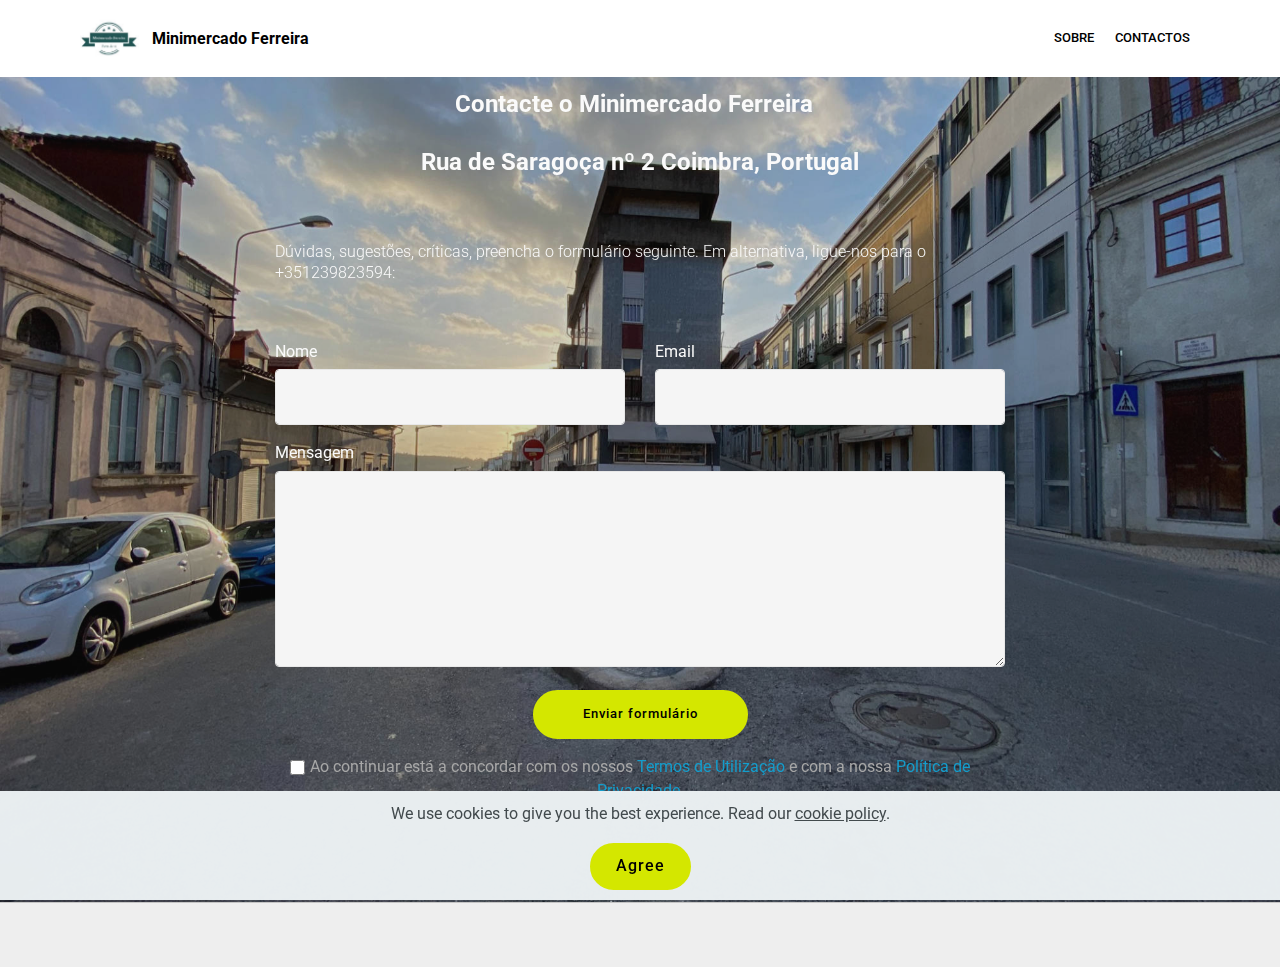
==== commit d1d2c7b9: "Analytics" ====
--- a/contactos.html
+++ b/contactos.html
@@ -38,12 +38,6 @@
 
 
 <!-- Analytics -->
- || [];
-  function gtag(){dataLayer.push(arguments);}
-  gtag('js', new Date());
-
-  gtag('config', 'UA-157973566-1');
-</script>
 <!-- Google tag (gtag.js) -->
 <script async src="https://www.googletagmanager.com/gtag/js?id=G-507NRB692E"></script>
 <script>
@@ -110,7 +104,7 @@
             <div class="media-container-column col-lg-8" data-form-type="formoid">
                     <div data-form-alert="" hidden="">Obrigado por nos contactares! Vamos responder tão breve quanto possível.</div>
             
-                    <form class="mbr-form" action="https://mobirise.eu/" method="post" data-form-title="Mobirise Form"><input type="hidden" name="email" data-form-email="true" value="N82cP+bm/SzrfUp+JYvcB7x3hHBi8Z57u+Km4q+0YseP9VHyyh+hgXWK4+dr23GalfWRZd7JsqVVVc5uPX6kGUrAgstg5i/Yxz8sFJfFOpwj3t8RVfpjfH7Fbg05CJ9i">
+                    <form class="mbr-form" action="https://mobirise.eu/" method="post" data-form-title="Mobirise Form"><input type="hidden" name="email" data-form-email="true" value="BllGUzKwWd1TTT/yWNTVXFdYB7uySv8H+FEjNQi5qlTMshYWVIGXnxwvuJHCAzO4SedVfBpx1qif4NLCHbXqLCTFTgz0veAD8UHv8lCSXi6GT4TNhnuksup1BLVlWLt/">
                         <div class="row row-sm-offset">
                             <div class="col-md-4 multi-horizontal" data-for="name">
                                 <div class="form-group">
@@ -140,7 +134,7 @@
             </div>
         </div>
     </div>
-</section><section class="display-7" style="padding: 0;align-items: center;justify-content: center;flex-wrap: wrap;    align-content: center;display: flex;position: relative;height: 4rem;"><a href="https://mobiri.se/674684" style="flex: 1 1;height: 4rem;position: absolute;width: 100%;z-index: 1;"><img alt="" style="height: 4rem;" src="[data-uri]"></a><p style="margin: 0;text-align: center;" class="display-7">Built with Mobirise &#8204;</p><a style="z-index:1" href="https://mobirise.com/website-maker.html">Web Site Maker</a></section><script src="assets/popper/popper.min.js"></script>  <script src="assets/web/assets/jquery/jquery.min.js"></script>  <script src="assets/bootstrap/js/bootstrap.min.js"></script>  <script src="assets/web/assets/cookies-alert-plugin/cookies-alert-core.js"></script>  <script src="assets/web/assets/cookies-alert-plugin/cookies-alert-script.js"></script>  <script src="assets/tether/tether.min.js"></script>  <script src="assets/smoothscroll/smooth-scroll.js"></script>  <script src="assets/viewportchecker/jquery.viewportchecker.js"></script>  <script src="assets/dropdown/js/nav-dropdown.js"></script>  <script src="assets/dropdown/js/navbar-dropdown.js"></script>  <script src="assets/touchswipe/jquery.touch-swipe.min.js"></script>  <script src="assets/parallax/jarallax.min.js"></script>  <script src="assets/theme/js/script.js"></script>  <script src="assets/witsec-mailform/witsec-mailform.js"></script>  <script src="assets/formoid/formoid.min.js"></script>  
+</section><section class="display-7" style="padding: 0;align-items: center;justify-content: center;flex-wrap: wrap;    align-content: center;display: flex;position: relative;height: 4rem;"><a href="https://mobiri.se/674684" style="flex: 1 1;height: 4rem;position: absolute;width: 100%;z-index: 1;"><img alt="" style="height: 4rem;" src="[data-uri]"></a><p style="margin: 0;text-align: center;" class="display-7">Designed with Mobirise &#8204;</p><a style="z-index:1" href="https://mobirise.com/offline-website-builder.html">Offline Site Creator</a></section><script src="assets/popper/popper.min.js"></script>  <script src="assets/web/assets/jquery/jquery.min.js"></script>  <script src="assets/bootstrap/js/bootstrap.min.js"></script>  <script src="assets/web/assets/cookies-alert-plugin/cookies-alert-core.js"></script>  <script src="assets/web/assets/cookies-alert-plugin/cookies-alert-script.js"></script>  <script src="assets/tether/tether.min.js"></script>  <script src="assets/smoothscroll/smooth-scroll.js"></script>  <script src="assets/viewportchecker/jquery.viewportchecker.js"></script>  <script src="assets/dropdown/js/nav-dropdown.js"></script>  <script src="assets/dropdown/js/navbar-dropdown.js"></script>  <script src="assets/touchswipe/jquery.touch-swipe.min.js"></script>  <script src="assets/parallax/jarallax.min.js"></script>  <script src="assets/theme/js/script.js"></script>  <script src="assets/witsec-mailform/witsec-mailform.js"></script>  <script src="assets/formoid/formoid.min.js"></script>  
   
   
 <input name="cookieData" type="hidden" data-cookie-customDialogSelector='null' data-cookie-colorText='#424a4d' data-cookie-colorBg='rgba(234, 239, 241, 0.99)' data-cookie-textButton='Agree' data-cookie-colorButton='' data-cookie-colorLink='#424a4d' data-cookie-underlineLink='true' data-cookie-text="We use cookies to give you the best experience. Read our <a href='privacy.html'>cookie policy</a>.">
--- a/assets/mobirise/css/mbr-additional.css
+++ b/assets/mobirise/css/mbr-additional.css
@@ -1814,29 +1814,6 @@
 .cid-qVNMoufsDs LABEL {
   color: #fafafa;
 }
-.cid-tebRSRWR8R {
-  background: #ffffff;
-}
-.cid-tebRSRWR8R .image-block {
-  margin: auto;
-  width: 100% !important;
-}
-.cid-tebRSRWR8R .mbr-figure {
-  margin: 0 auto;
-}
-.cid-tebRSRWR8R figcaption {
-  position: relative;
-}
-.cid-tebRSRWR8R figcaption div {
-  position: absolute;
-  bottom: 0;
-  width: 100%;
-}
-@media (max-width: 768px) {
-  .cid-tebRSRWR8R .image-block {
-    width: 100% !important;
-  }
-}
 .cid-rPOKA00kia {
   padding-top: 120px;
   padding-bottom: 120px;
--- a/assets/mobirise/css/mbr-additional.css
+++ b/assets/mobirise/css/mbr-additional.css
@@ -1814,29 +1814,6 @@
 .cid-qVNMoufsDs LABEL {
   color: #fafafa;
 }
-.cid-tebRSRWR8R {
-  background: #ffffff;
-}
-.cid-tebRSRWR8R .image-block {
-  margin: auto;
-  width: 100% !important;
-}
-.cid-tebRSRWR8R .mbr-figure {
-  margin: 0 auto;
-}
-.cid-tebRSRWR8R figcaption {
-  position: relative;
-}
-.cid-tebRSRWR8R figcaption div {
-  position: absolute;
-  bottom: 0;
-  width: 100%;
-}
-@media (max-width: 768px) {
-  .cid-tebRSRWR8R .image-block {
-    width: 100% !important;
-  }
-}
 .cid-rPOKA00kia {
   padding-top: 120px;
   padding-bottom: 120px;
